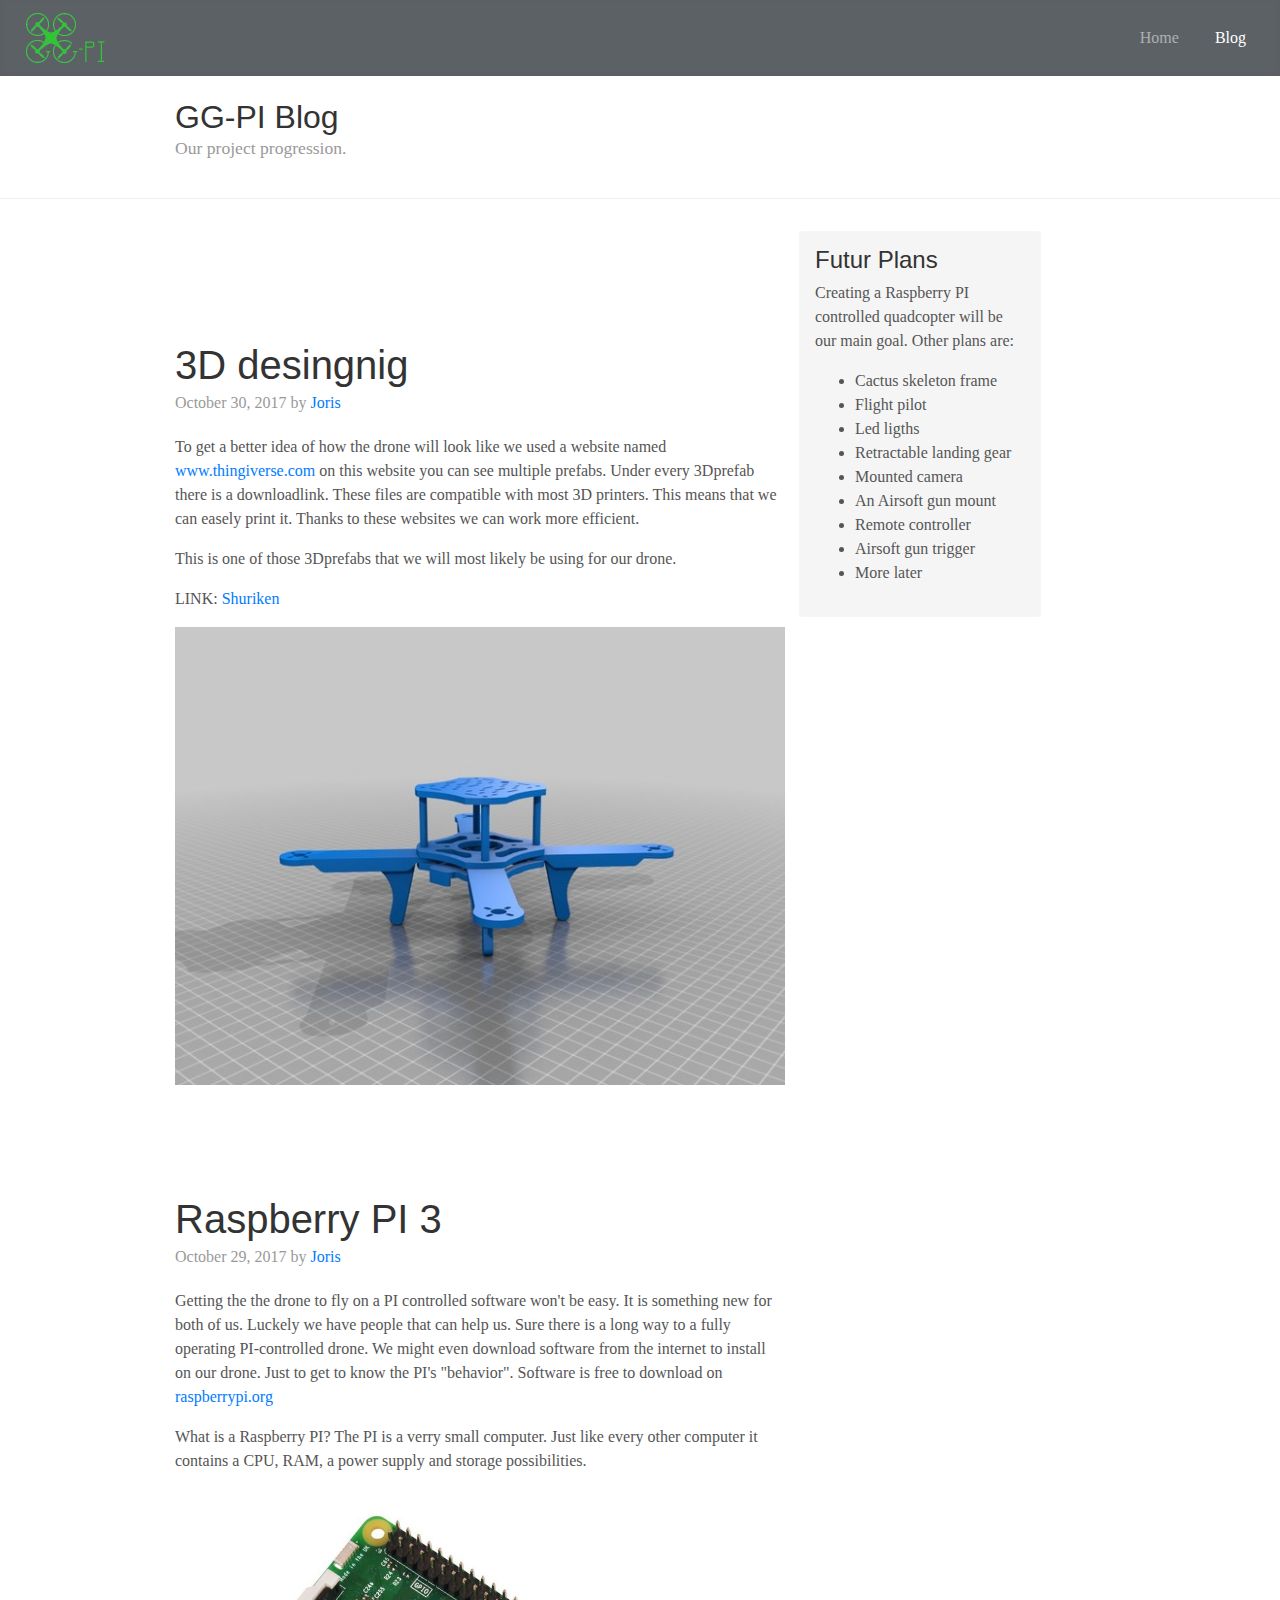
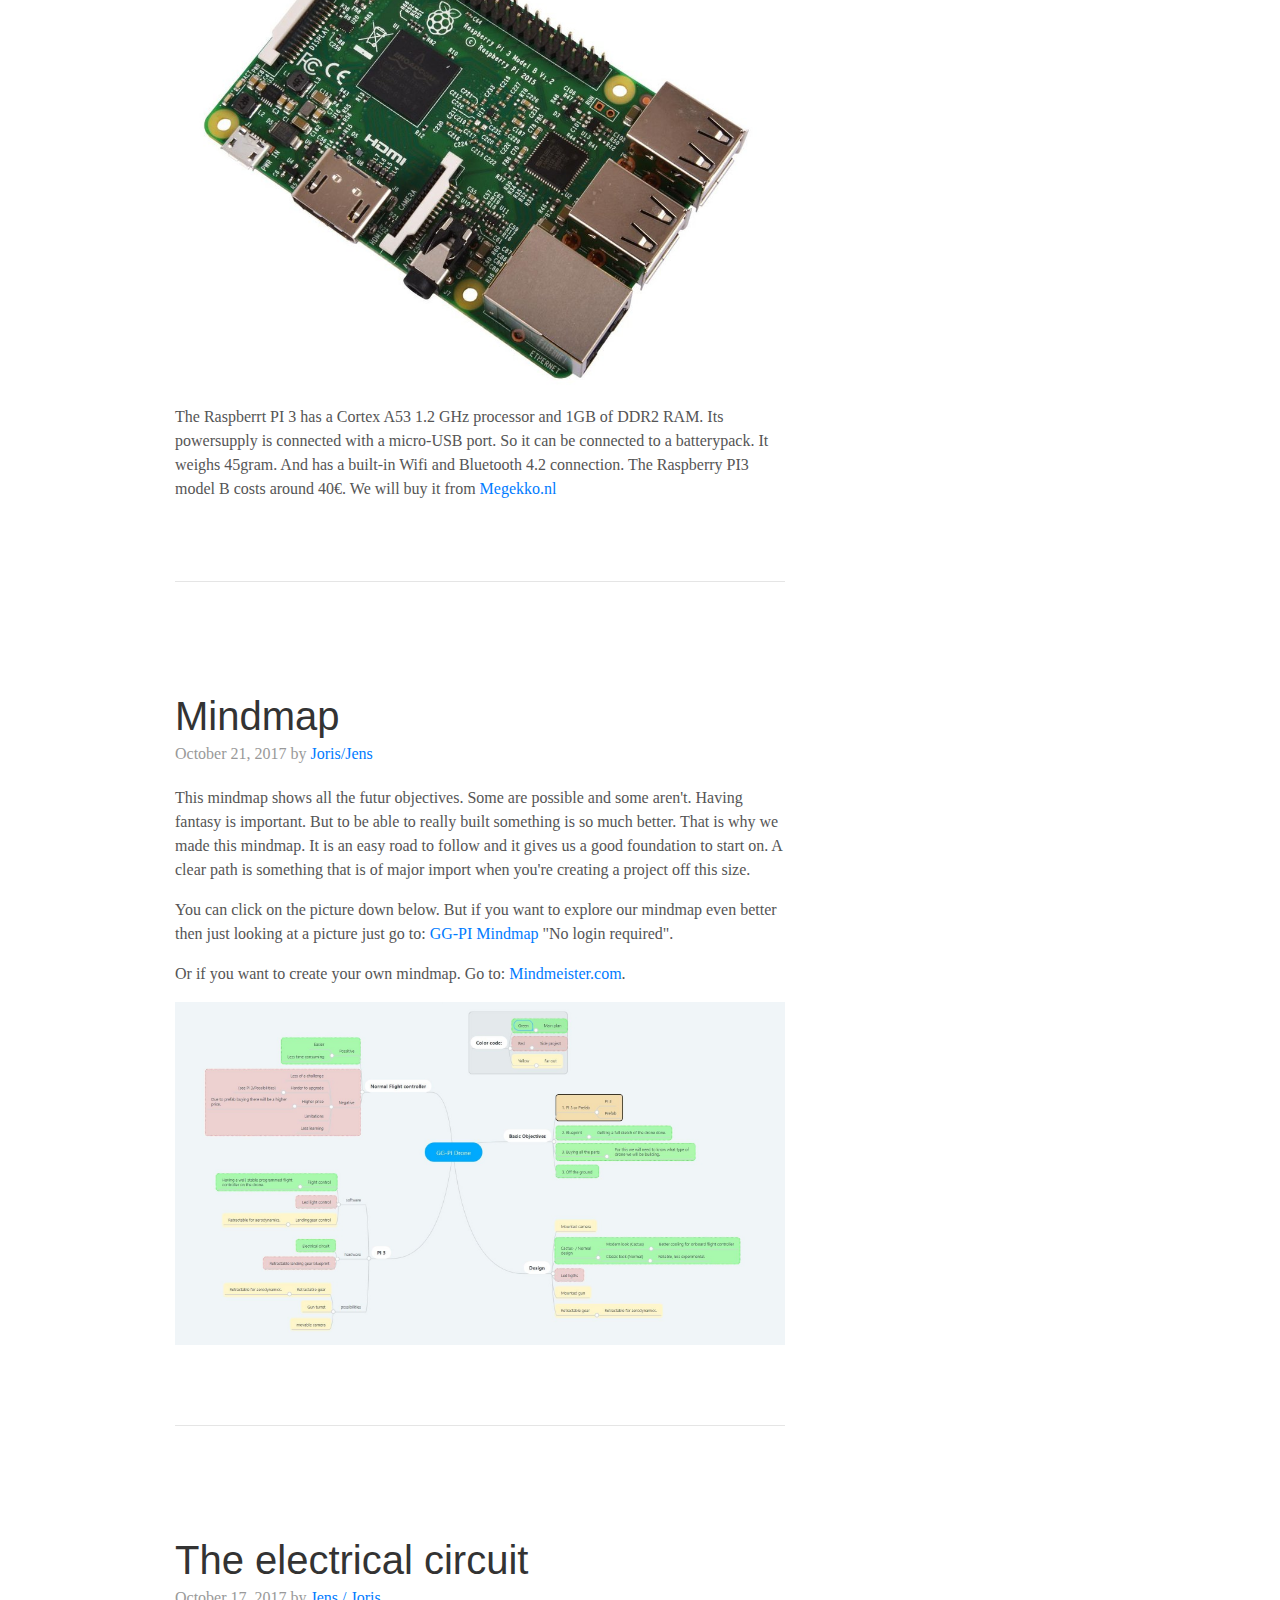
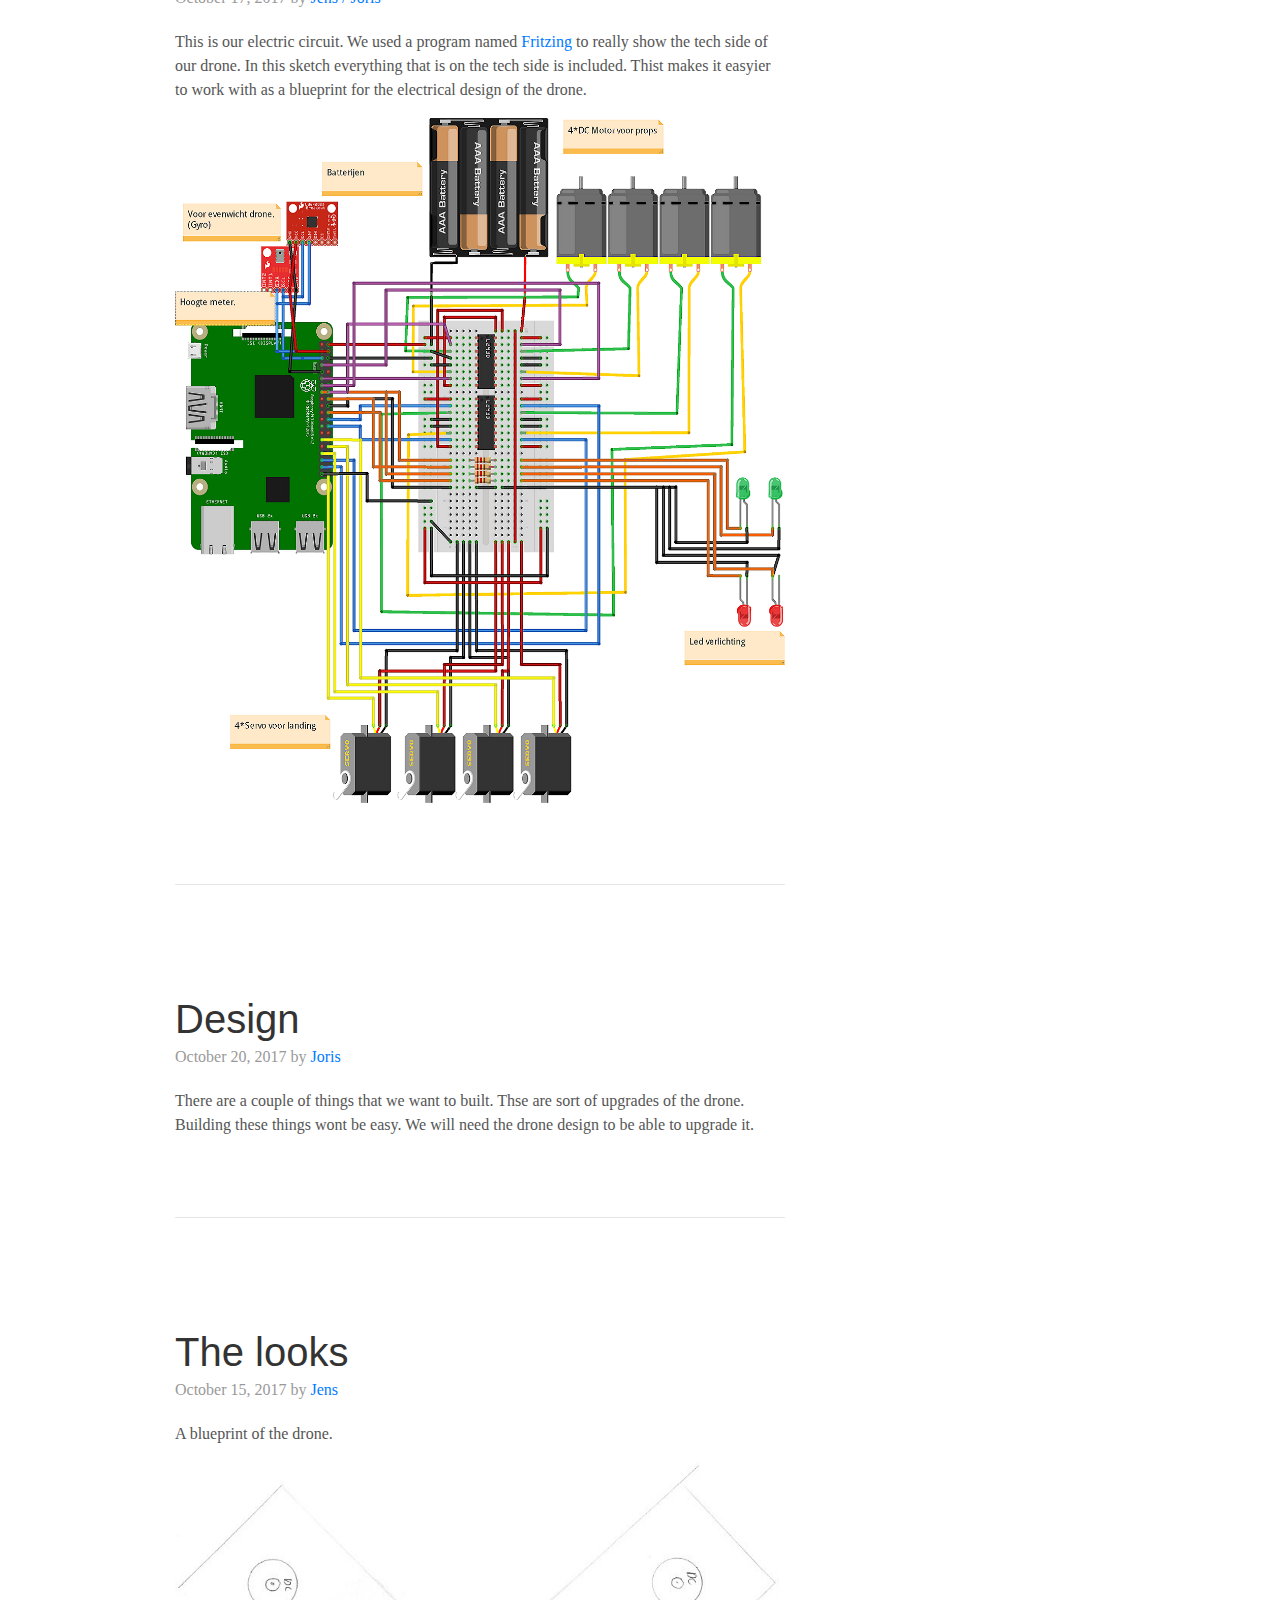
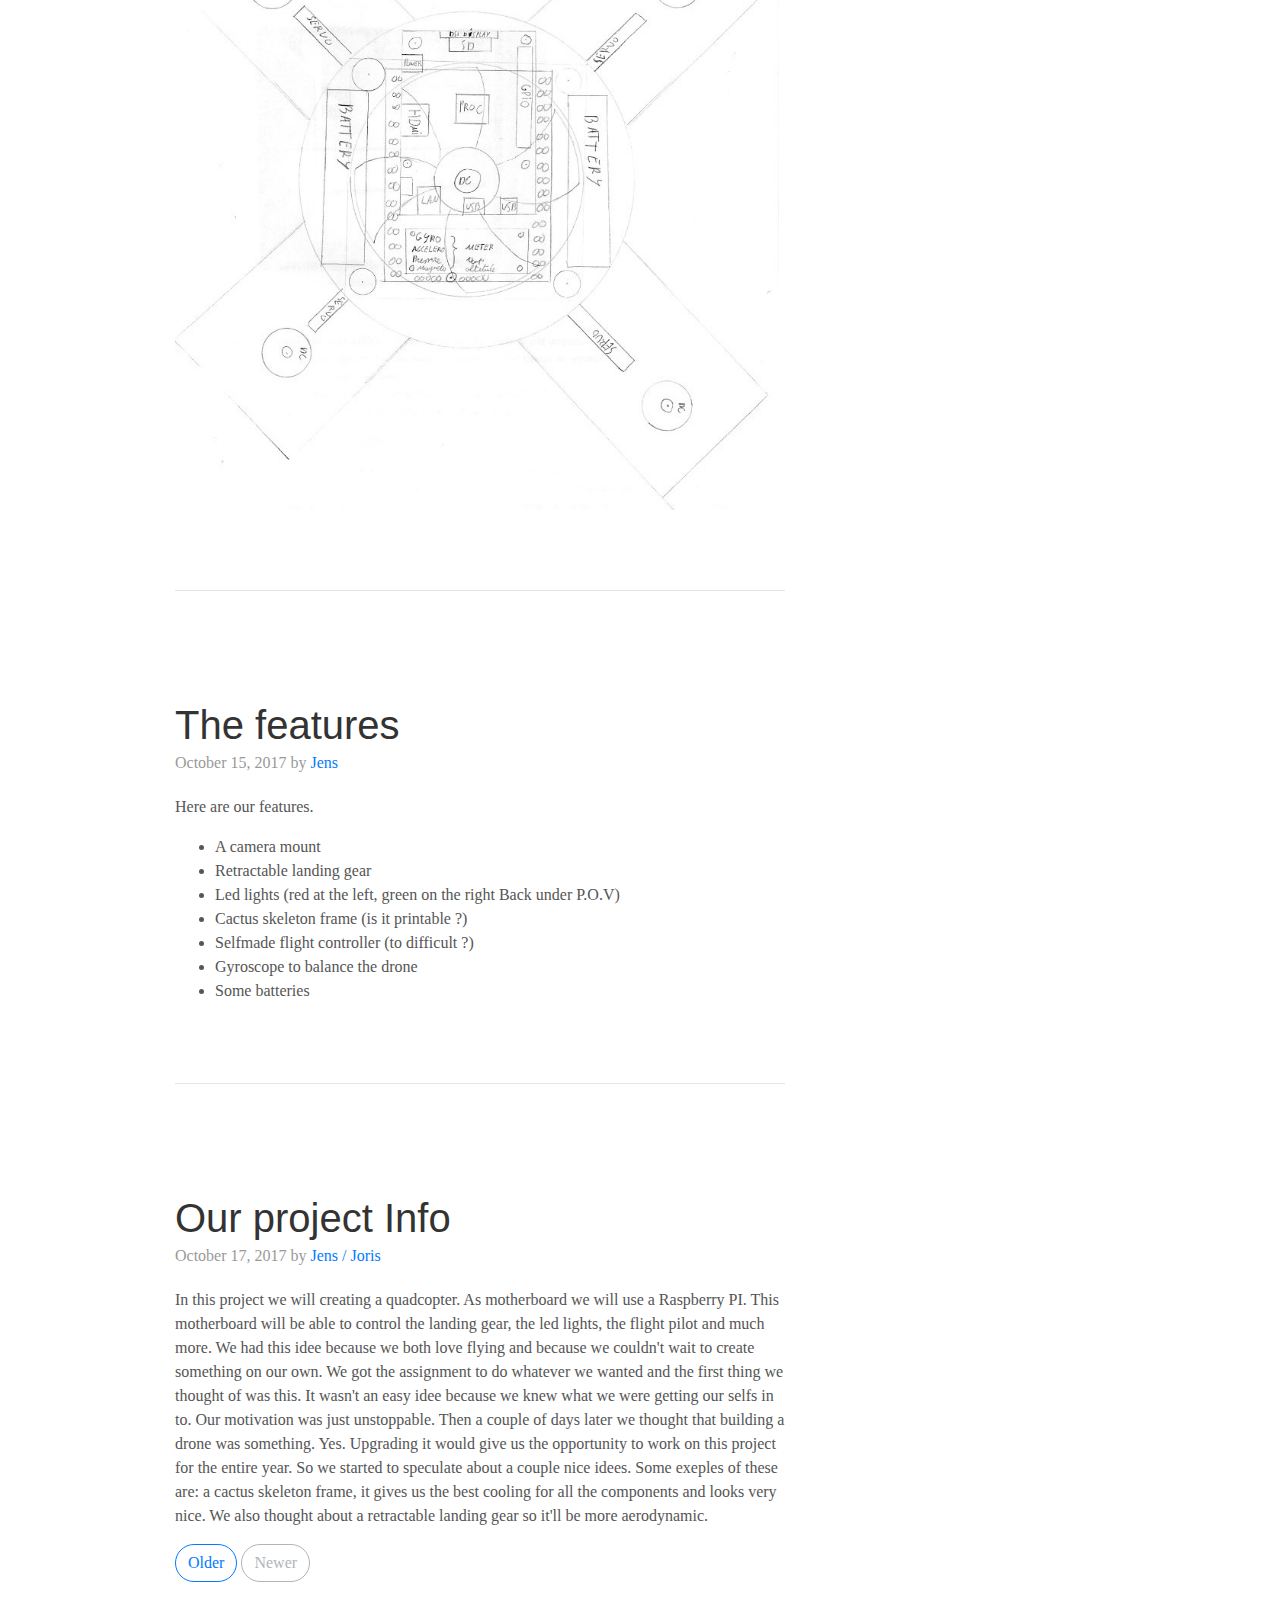
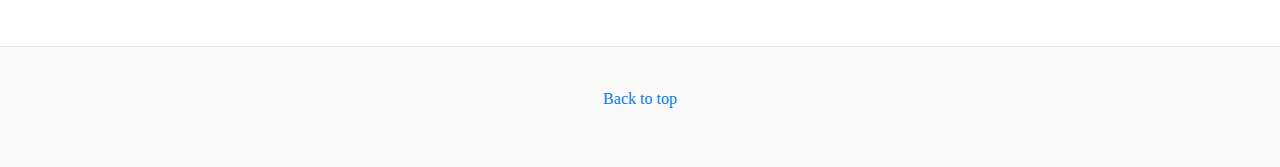
==== blog.html @ f9bff966 "Blog / index update" ====
<!DOCTYPE html>
<html lang="en">
  <head>
	
	<title>GG-PI Blog</title>
	<link rel="icon" type="image/png" href="assets/favicon.png">
  
	<!-- Required meta tags -->
    <meta charset="utf-8">
	<meta name="description" content="GG-PI website">
	<meta name="keywords" content="GG-PI, Drone, Raspberry, Raspberry PI, PI, Quadcopter">
	<meta name="author" content="Jens Van Humbeeck">
    <meta name="viewport" content="width=device-width, initial-scale=1, shrink-to-fit=no">

    <!-- Bootstrap CSS -->
    <link rel="stylesheet" type="text/css" href="css/bootstrap.min.css" >
	<link rel="stylesheet" type="text/css" href="css/style.css" >
	
    <title>GG-PI Blog</title>
  </head>
  
  <body>
  
    <!-- navbar -->
	<nav class="navbar navbar-expand-sm navbar-dark fixed-top bg-dark">
	  <a class="navbar-brand space" href="index.html">
		<img src="assets/logo.png" width="90" height="50" alt="">
	  </a>
	  <button class="navbar-toggler" type="button" data-toggle="collapse" data-target="#navbarCollapse" aria-controls="navbarCollapse" aria-expanded="false" aria-label="Toggle navigation">
		<span class="navbar-toggler-icon"></span>
	  </button>

	  <div class="collapse navbar-collapse" id="navbarCollapse">
		<ul class="navbar-nav ml-auto">
		  <li class="nav-item space">
			<a class="nav-link" href="index.html">Home</a>
		  </li>
		  <li class="nav-item active space">
			<a class="nav-link" href="#">Blog <span class="sr-only">(current)</span></a>
		  </li>
		</ul>
	  </div>
	</nav>
	<!-- end navbar -->
	  
	<!-- blog -->
	<div class="blog-header">
	  <div class="container">
	    <h1 class="blog-title">GG-PI Blog</h1>
		<p class="lead blog-description">Our project progression.</p>
	  </div>
	</div>
	
	<div class="container">
	  <div class="row">	  
	    <!-- blog main -->
		<div class="col-sm-8 blog-main">
		<!-- blog post -->
		  <div class="blog-post">
            <h2 class="blog-post-title">3D desingnig</h2>
			<p class="blog-post-meta">October 30, 2017 by <a href="index.html#who">Joris</a></p>
			<p>To get a better idea of how the drone will look like we used a website named <a href="https://www.thingiverse.com">www.thingiverse.com</a> on this website you can see multiple prefabs. Under every 3Dprefab there is a downloadlink. These files are compatible with most 3D printers. This means that we can easely print it. Thanks to these websites we can work more efficient.</p>
			
			<p>This is one of those 3Dprefabs that we will most likely be using for our drone.</p> 
			<p>LINK: <a href="https://www.thingiverse.com/thing:2269499">Shuriken</a></p>
			<img id="3D2" class="img-fluid" src="assets/3D2.jpg" alt="3D2">	
			
          </div>
		    
		<!-- blog post -->
		  <div class="blog-post">
            <h2 class="blog-post-title">Raspberry PI 3</h2>
			<p class="blog-post-meta">October 29, 2017 by <a href="index.html#who">Joris</a></p>
			<p>Getting the the drone to fly on a PI controlled software won't be easy. It is something new for both of us. Luckely we have people that can help us. Sure there is a long way to a fully operating PI-controlled drone. We might even download software from the internet to install on our drone. Just to get to know the PI's "behavior". Software is free to download on <a href="https://www.raspberrypi.org">raspberrypi.org</a></p>
			
			<p>What is a Raspberry PI? The PI is a verry small computer. Just like every other computer it contains a CPU, RAM, a power supply and storage possibilities.</p>
			 <img id="PI3" class="img-fluid" src="assets/PI3.jpg" alt="PI3">	
			
			<p>The Raspberrt PI 3 has a Cortex A53 1.2 GHz processor and 1GB of DDR2 RAM. Its powersupply is connected with a micro-USB port. So it can be connected to a batterypack. It weighs 45gram. And has a built-in Wifi and Bluetooth 4.2 connection. The Raspberry PI3 model B costs around 40€. We will buy it from <a href="https://www.megekko.nl/product/2033/162599/Raspberry-Pi/Raspberry-Pi-3-Model-B-1GB/">Megekko.nl</a></p>
          </div>
		  <hr id="plan" class="featurette-divider">
		  
		  <!-- blog post -->
		  <div class="blog-post">
            <h2 class="blog-post-title">Mindmap</h2>
	        <p class="blog-post-meta">October 21, 2017 by <a href="#">Joris/Jens</a></p>
	  
	        <p>This mindmap shows all the futur objectives. Some are possible and some aren't. Having fantasy is important. But to be able to really built something is so much better. That is why we made this mindmap. It is an easy road to follow and it gives us a good foundation to start on. A clear path is something that is of major import when you're creating a project off this size.</p>
	        <p>You can click on the picture down below. But if you want to explore our mindmap even better then just looking at a picture just go to: <a href="https://mm.tt/975947672?t=UG2Q2uHqL2">GG-PI Mindmap</a> "No login required".</p> 
			<p>Or if you want to create your own mindmap. Go to: <a href="https://www.mindmeister.com">Mindmeister.com</a>.</p>
		    <img id="mindmap" class="img-fluid" src="assets/mindmap.jpg" alt="mindmap">	  
			
		  </div>
		  <hr class="featurette-divider">
		  
		  <!-- blog post -->
		  <div class="blog-post">
            <h2 class="blog-post-title">The electrical circuit</h2>
            <p class="blog-post-meta">October 17, 2017 by <a href="index.html#who">Jens / Joris</a></p>

            <p>This is our electric circuit. We used a program named <a href="http://fritzing.org">Fritzing</a> to really show the tech side of our drone. In this sketch everything that is on the tech side is included. Thist makes it easyier to work with as a blueprint for the electrical design of the drone.</p>
			<img id="circuit" class="img-fluid" src="assets/fritz.png" alt="Electronics">
          </div>
		  <hr class="featurette-divider">
		  
		  <!-- blog post -->
		  <div class="blog-post">
            <h2 class="blog-post-title">Design</h2>
			<p class="blog-post-meta">October 20, 2017 by <a href="index.html#who">Joris</a></p>
			<p>There are a couple of things that we want to built. Thse are sort of upgrades of the drone. Building these things wont be easy. We will need the drone design to be able to upgrade it.</p>			  
          </div>
		  <hr class="featurette-divider">
		  
		  <!-- blog post -->
		  <div class="blog-post">
            <h2 class="blog-post-title">The looks</h2>
            <p class="blog-post-meta">October 15, 2017 by <a href="index.html#who">Jens</a></p>

            <p>A blueprint of the drone.</p>
            <img id="blue" class="img-fluid" src="assets/sketch.jpg" alt="sketch">
            
          </div>
		  <hr class="featurette-divider">
		  
		  <!-- blog post -->
		  <div class="blog-post">
            <h2 class="blog-post-title">The features</h2>
            <p class="blog-post-meta">October 15, 2017 by <a href="index.html#who">Jens</a></p>
			<p>Here are our features.</p>
            <ul>
			  <li>A camera mount</li>
			  <li>Retractable landing gear</li>
			  <li>Led lights (red at the left, green on the right Back under P.O.V)</li>
			  <li>Cactus skeleton frame (is it printable ?)</li>
			  <li>Selfmade flight controller (to difficult ?)</li>
			  <li>Gyroscope to balance the drone</li>
			  <li>Some batteries</li>
			</ul>
			
          </div>
		  <hr class="featurette-divider">
		  
		  
		  <!-- blog post -->
		  <div class="blog-post">
            <h2 class="blog-post-title">Our project Info</h2>
            <p class="blog-post-meta">October 17, 2017 by <a href="index.html#who">Jens / Joris</a></p>

            <p>In this project we will creating a quadcopter. As motherboard we will use a Raspberry PI. This motherboard will be able to control the landing gear, the led lights, the flight pilot and much more. We had this idee because we both love flying and because we couldn't wait to create something on our own. We got the assignment to do whatever we wanted and the first thing we thought of was this. It wasn't an easy idee because we knew what we were getting our selfs in to. Our motivation was just unstoppable. Then a couple of days later we thought that building a drone was something. Yes. Upgrading it would give us the opportunity to work on this project for the entire year. So we started to speculate about a couple nice idees. Some exeples of these are: a cactus skeleton frame, it gives us the best cooling for all the components and looks very nice. We also thought about a retractable landing gear so it'll be more aerodynamic.</p>
          </div>
		  
		  
		  <!-- pagination -->
		  <nav class="blog-pagination">
            <a class="btn btn-outline-primary" href="#">Older</a>
            <a class="btn btn-outline-secondary disabled" href="#">Newer</a>
          </nav>
		</div>
		
		<!-- blog sidebar -->
		<div class="col-sm-3 offset-sm-1 blog-sidebar">
          <div class="sidebar-module sidebar-module-inset">
            <h4>Futur Plans</h4>
            <p>Creating a Raspberry PI controlled quadcopter will be our main goal. Other plans are: 
			<ul>
              <li>Cactus skeleton frame</li>
              <li>Flight pilot</li>
              <li>Led ligths</li>
			  <li>Retractable landing gear</li>
			  <li>Mounted camera</li>
			  <li>An Airsoft gun mount</li>
			  <li>Remote controller</li>
			<li>Airsoft gun trigger</li>
				<li>More later</li>
			  
            </ul>
			</p>
          </div>
        </div>
		
	  </div>
	</div>
	<!--end blog -->
	  
	<!-- The Modal -->
	<div id="myModal" class="modal">
	  <span class="close">&times;</span>
	  <img class="modal-content img-fluid" id="img01">
	  <div id="caption"></div>
	</div>
	  
	<!-- footer -->
	<footer class="blog-footer">
      <p>
	    <a href="#">Back to top</a>
    </footer>
	<!-- end footer -->
	
	<!-- Optional JavaScript -->
    <!-- jQuery first, then Popper.js, then Bootstrap JS -->
    <script src="js/jquery-3.2.1.slim.min.js"></script>
    <script src="js/popper.min.js"></script>
    <script src="js/bootstrap.min.js"></script>
	<script src="js/jquery.min.js"></script>
	<script src="js/jquery.contenthover.min.js"></script>
	
	<script>
	// Get the modal
	var modal = document.getElementById('myModal');

	// Get the image and insert it inside the modal - use its "alt" text as a caption
	var img = document.getElementById('mindmap');
	var img2 = document.getElementById('blue');
	var img3 = document.getElementById('circuit');
	var img4 = document.getElementById('PI3');
	var modalImg = document.getElementById("img01");
	var captionText = document.getElementById("caption");
	
	//handle click for myImg
	img.onclick = function(){
		modal.style.display = "block";
		modalImg.src = this.src;
	}
	
	//handle click for myImg2
	img2.onclick = function(){
		modal.style.display = "block";
		modalImg.src = this.src;
	}
	
	//handle click for myImg3
	img3.onclick = function(){
		modal.style.display = "block";
		modalImg.src = this.src;
	}
	
	//handle click for myImg4
	img4.onclick = function(){
		modal.style.display = "block";
		modalImg.src = this.src;
	}

	// Get the <span> element that closes the modal
	var span = document.getElementsByClassName("close")[0];

	// When the user clicks on <span> (x), close the modal
	span.onclick = function() { 
		modal.style.display = "none";
	}
	</script>
	
  </body>
</html>
---- css/style.css ----
nav.navbar{
    -webkit-box-shadow: inset 0 -0.1rem 0.25rem rgba(0,0,0,.1);
    box-shadow: inset 0 -0.1rem 0.25rem rgba(0,0,0,.1);
	background: rgba(66, 139, 0, 0.8);
	opacity: 0.8;
    filter: alpha(opacity=80); /* For IE8 and earlier */
}

.space {
	margin-left: 10px;
	margin-right: 10px;
}

.carousel {
	max-height: 100%;
	margin-bottom: 4rem;
}

.carousel-item{
	background: gray;
}

.carousel-control-next-icon {
    background-image:url("data:image/svg+xml;charset=utf8,%3Csvg xmlns='http://www.w3.org/2000/svg' fill='%237D0541' viewBox='0 0 8 8'%3E%3Cpath d='M1.5 0l-1.5 1.5 2.5 2.5-2.5 2.5 1.5 1.5 4-4-4-4z'/%3E%3C/svg%3E");
	color: black;
}
.carousel-control-prev-icon {
    background-image : url("data:image/svg+xml;charset=utf8,%3Csvg xmlns='http://www.w3.org/2000/svg' fill='%237D0541' viewBox='0 0 8 8'%3E%3Cpath d='M4 0l-4 4 4 4 1.5-1.5-2.5-2.5 2.5-2.5-1.5-1.5z'/%3E%3C/svg%3E");
	color: black;
}

div.dia{
	text-align:center;
}

img.dia {
	vertical-align:middle;
}

.title {
	color: #32cd32;
	margin-bottom: 15px;
	font-size: 2.5rem;
}

.subTitle{
	color: #FFFFFF;
	margin-bottom: 10%;
	font-size: 1.5rem;
}

.subTitle-white{
	color: #3f3f3f;
	margin-bottom: 10%;
	font-size: 1.5rem;
}

img.info{
	vertical-align: middle;
	border-style: none;
}

.marketing{
	margin-top: 10px;
}

.heading{
	margin-bottom: 1.5rem;
}

hr{
	margin-top: 5rem;
	margin-bottom: 5rem;
}

.featurette-heading{
	margin-top: 7rem;
}

.blog-header {
	margin-top: 100px;
    padding-bottom: 1.25rem;
    margin-bottom: 2rem;
    border-bottom: .05rem solid #eee;
}

.container {
    max-width: 60rem;
}

.blog-title {
    margin-bottom: 0;
    font-size: 2rem;
    font-weight: normal;
}

.blog-description {
    font-size: 1.1rem;
    color: #999;
}

.blog-footer {
    padding: 2.5rem 0;
    color: #999;
    text-align: center;
    background-color: #f9f9f9;
    border-top: .05rem solid #e5e5e5;
}

h1, .h1, h2, .h2, h3, .h3, h4, .h4, h5, .h5, h6, .h6 {
    font-family: "Helvetica Neue", Helvetica, Arial, sans-serif;
    font-weight: normal;
    color: #333;
}

body {
    font-family: Georgia, "Times New Roman", Times, serif;
    color: #555;
}

.blog-post {
    margin-top: 7rem;
}

.blog-post-title {
    margin-bottom: .25rem;
    font-size: 2.5rem;
}

.blog-post-meta {
    margin-bottom: 1.25rem;
    color: #999;
}

img.res {
	max-width: 100%;
}

.blog-pagination {
    margin-bottom: 4rem;
}

.blog-pagination > .btn {
    border-radius: 2rem;
}

.sidebar-module-inset {
    padding: 1rem;
    background-color: #f5f5f5;
    border-radius: .25rem;
}

.sidebar-module {
    padding: 1rem;
    margin: 0 -1rem 1rem;
}

.profile {
	background-color: #32cd32;
	width: 300px;
	display: table;
	margin: 0 auto;
	border-style: groove;
}

.name {
	text-align: center;
	color: #FFFFFF;
	padding-top: .5rem;
	padding-bottom: .5rem;
	margin: 0;
}

.bio {
	color: #32cd32;
	padding: 10px;
}

.ch_element {
	margin: 0;
}

.contenthover {
	height: 100%;
	background-color: gray;
}

.img-fluid {
	max-width: 100%;
	max-height: 100%;
	width: auto;
	height: auto;
}

#myImg {
    border-radius: 5px;
    cursor: pointer;
    transition: 0.3s;
}

#myImg:hover {opacity: 0.7;}

/* The Modal (background) */
.modal {
	margin-top: 76px;
    display: none; /* Hidden by default */
    position: fixed; /* Stay in place */
    z-index: 1; /* Sit on top */
    padding-top: 10px; /* Location of the box */
    left: 0;
    top: 0;
    width: 100%; /* Full width */
    height: 100%; /* Full height */
    background-color: rgb(0,0,0); /* Fallback color */
    background-color: rgba(0,0,0,0.9); /* Black w/ opacity */
}

/* Modal Content (image) */
.modal-content {
    margin: auto;
    display: block;
	max-width: calc(100% - 140px);
	max-height: calc(100% - 86px);
}

/* Caption of Modal Image */
#caption {
    margin: auto;
    display: block;
    width: 90%;
    text-align: center;
    color: #ccc;
    padding: 10px 0;
    height: 150px;
}

/* Add Animation */
.modal-content, #caption {    
    -webkit-animation-name: zoom;
    -webkit-animation-duration: 0.6s;
    animation-name: zoom;
    animation-duration: 0.6s;
}

@-webkit-keyframes zoom {
    from {-webkit-transform:scale(0)} 
    to {-webkit-transform:scale(1)}
}

@keyframes zoom {
    from {transform:scale(0)} 
    to {transform:scale(1)}
}

/* The Close Button */
.close {
    position: absolute;
    top: 15px;
    right: 35px;
    color: #f1f1f1;
    font-size: 40px;
    font-weight: bold;
    transition: 0.3s;
}

.close:hover,
.close:focus {
    color: #bbb;
    text-decoration: none;
    cursor: pointer;
}

@media only screen and (max-width: 212px){
	.carousel{
		margin-top: 116px;
		max-height: calc(100% - 116px);
	}
}

@media only screen and (max-width: 300px){
	.subTitle-white{
		font-size: 50%;
		margin-bottom: 0px;
	}
	.subTitle{
		font-size: 50%;
		margin-bottom: 0px;
	}
	.title{
		font-size: 60%;
		margin-bottom: 0px;
	}
}

/* Large screen weergeven vanaf 1920px*/
@media screen and (min-width: 1280px) {
    .largescreen {
        display: block;
    }
}

/* Large screen verbergen voor alles kleiner dan 1920px*/
@media screen and (max-width: 1280px) {
    .largescreen {
        display: none;
    }
}


/*Volgorde van onderstaande (medium of alles met waarin een min & max gecombineerd worden) screens is belangrijk! Indien je niet de juiste volgorde gebruikt worden er dubbele weergegeven!*/


/* Medium screen verbergen voor alles groter dan 1920px*/
@media screen and (min-width:1280px) {
    .mediumscreen {
        display: none;
    }
}

/* Medium screen verbergen voor alles kleiner dan 1120px*/
@media screen and (max-width: 853px) {
    .mediumscreen {
        display: none;
    }
}

/* Medium screen weergeven voor alles tussen dan 1120 en 1920px*/
@media screen and (min-width:853px) and (max-width:1280px) {
    .mediumscreen {
        display: block;
    }
}​

/* Extra small screen weergeven voor alles kleiner dan dan 700px*/
​@media screen and (max-width: 853px) {
    .smallscreen {
        display: block;
    }
}

/* Small screen verbergen voor alles groter dan 700px*/
@media screen and (min-width: 853px) {
    .smallscreen {
        display: none;
    }
}

@media screen and (min-width: 1000px) {
	.subTitle-white{
		margin-bottom: 200px;
	}
	.subTitle{
		margin-bottom: 200px;
	}
	.carousel{
		max-height: calc(100% - 76px);
	}
}


/* 100% Image Width on Smaller Screens */
@media only screen and (max-width: 700px) and (min-width: 300px){
    .modal-content {
        width: 100%;
    }
	.subTitle-white{
		font-size: 75%;
		margin-bottom: 0px;
	}
	.subTitle{
		font-size: 75%;
		margin-bottom: 0px;
	}
	.title{
		font-size: 85%;
		margin-bottom: 0px;
	}
}
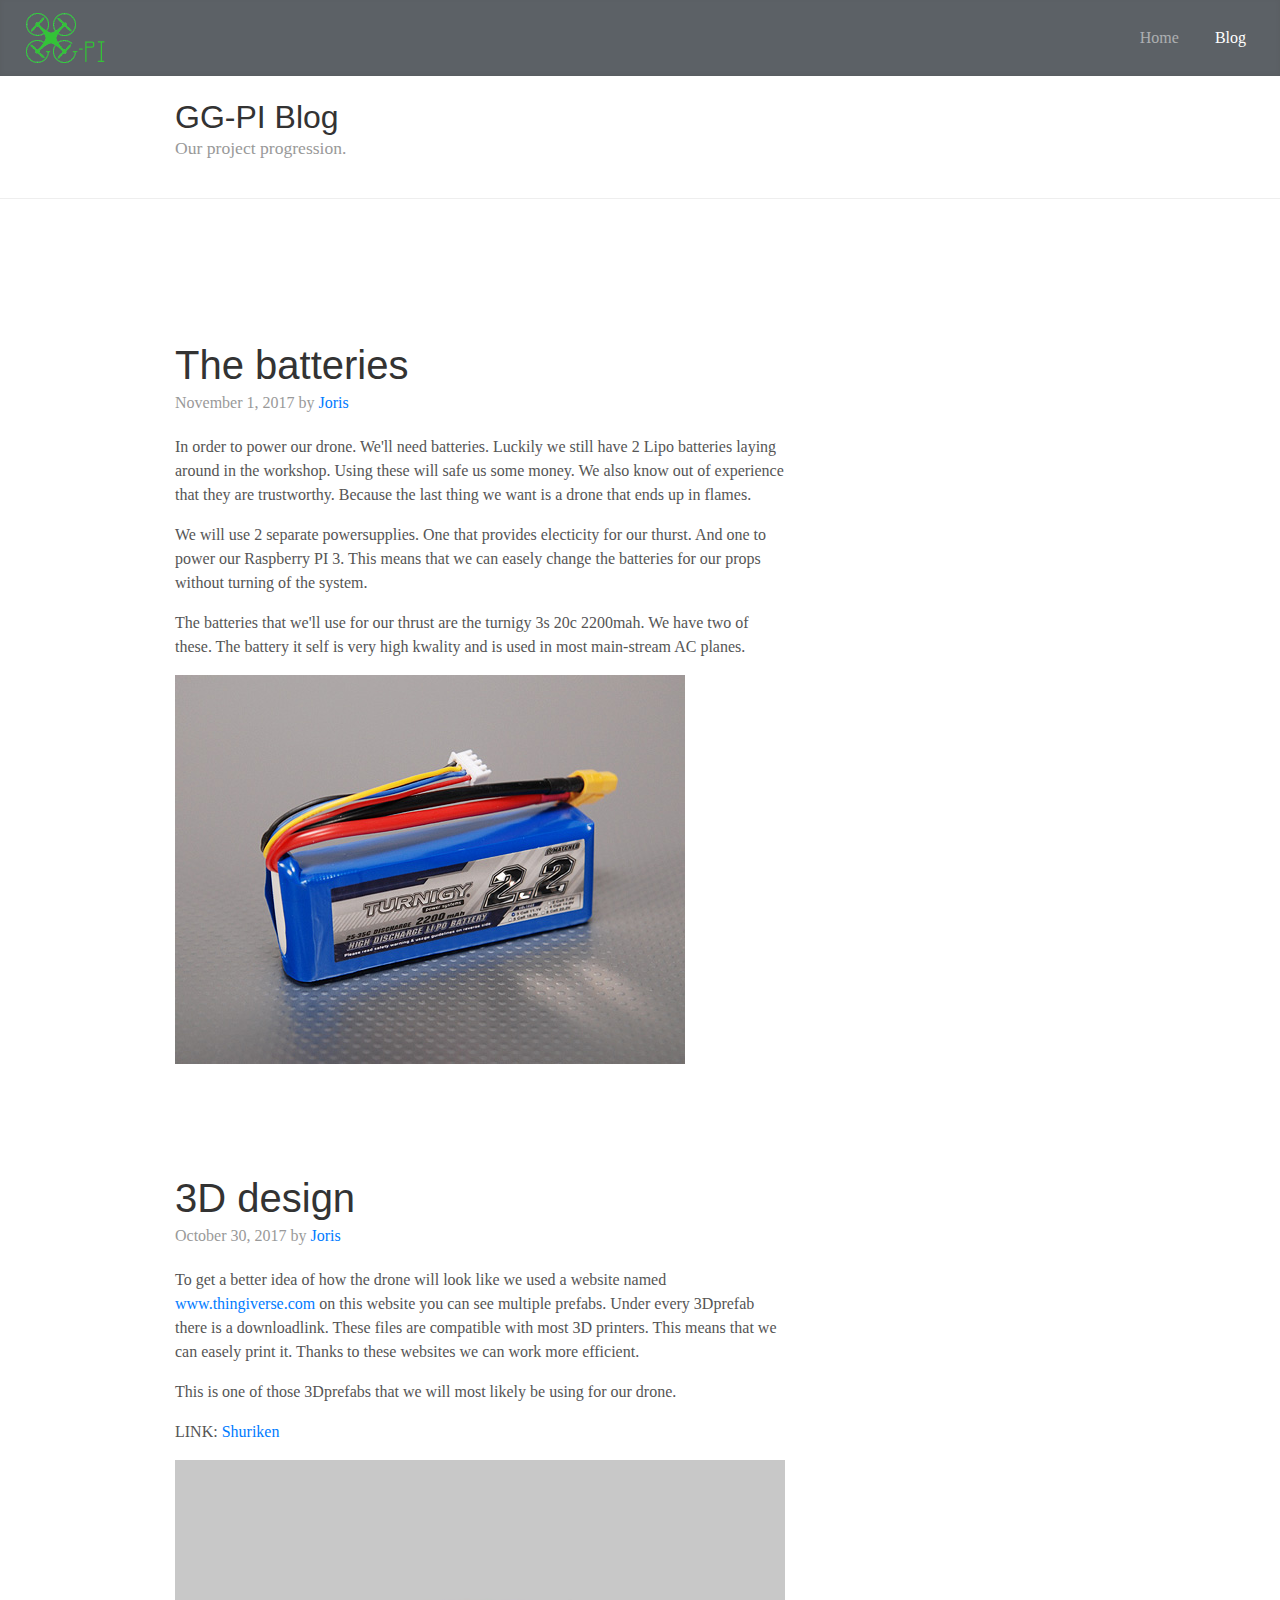
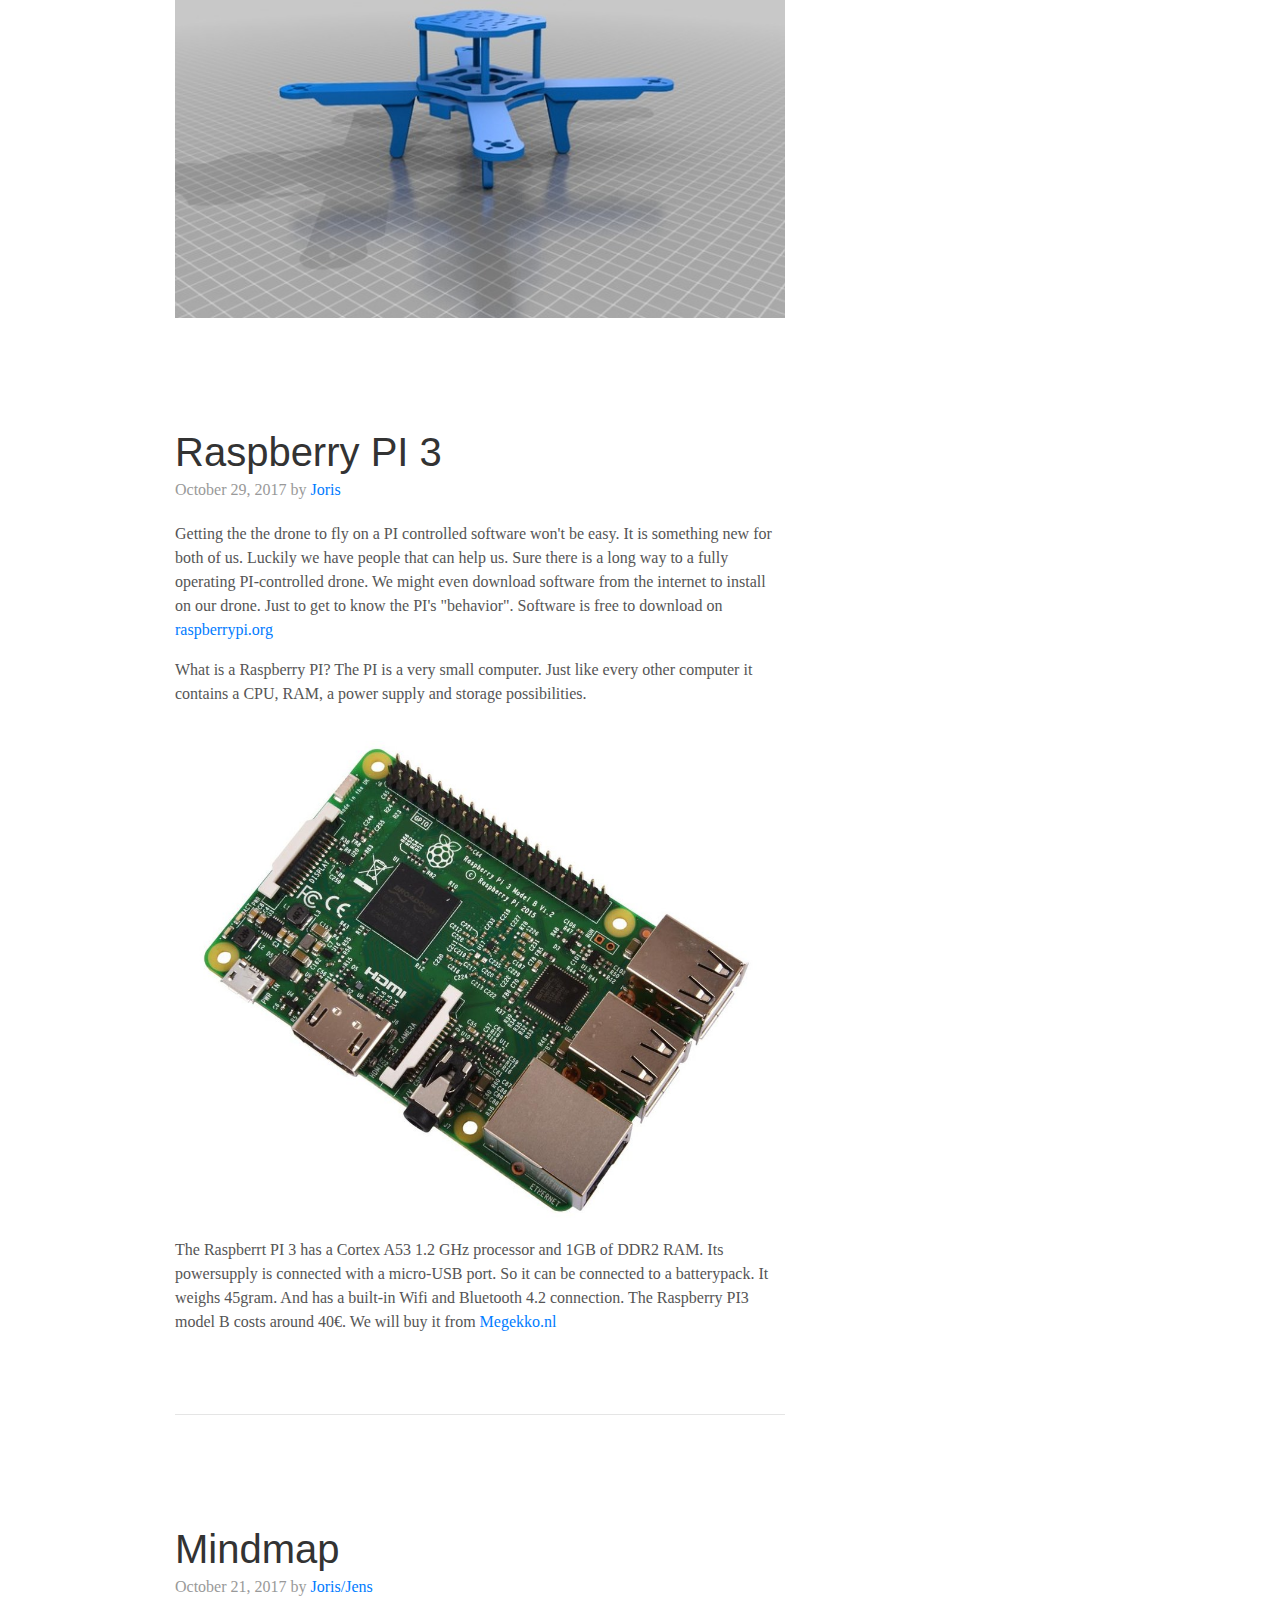
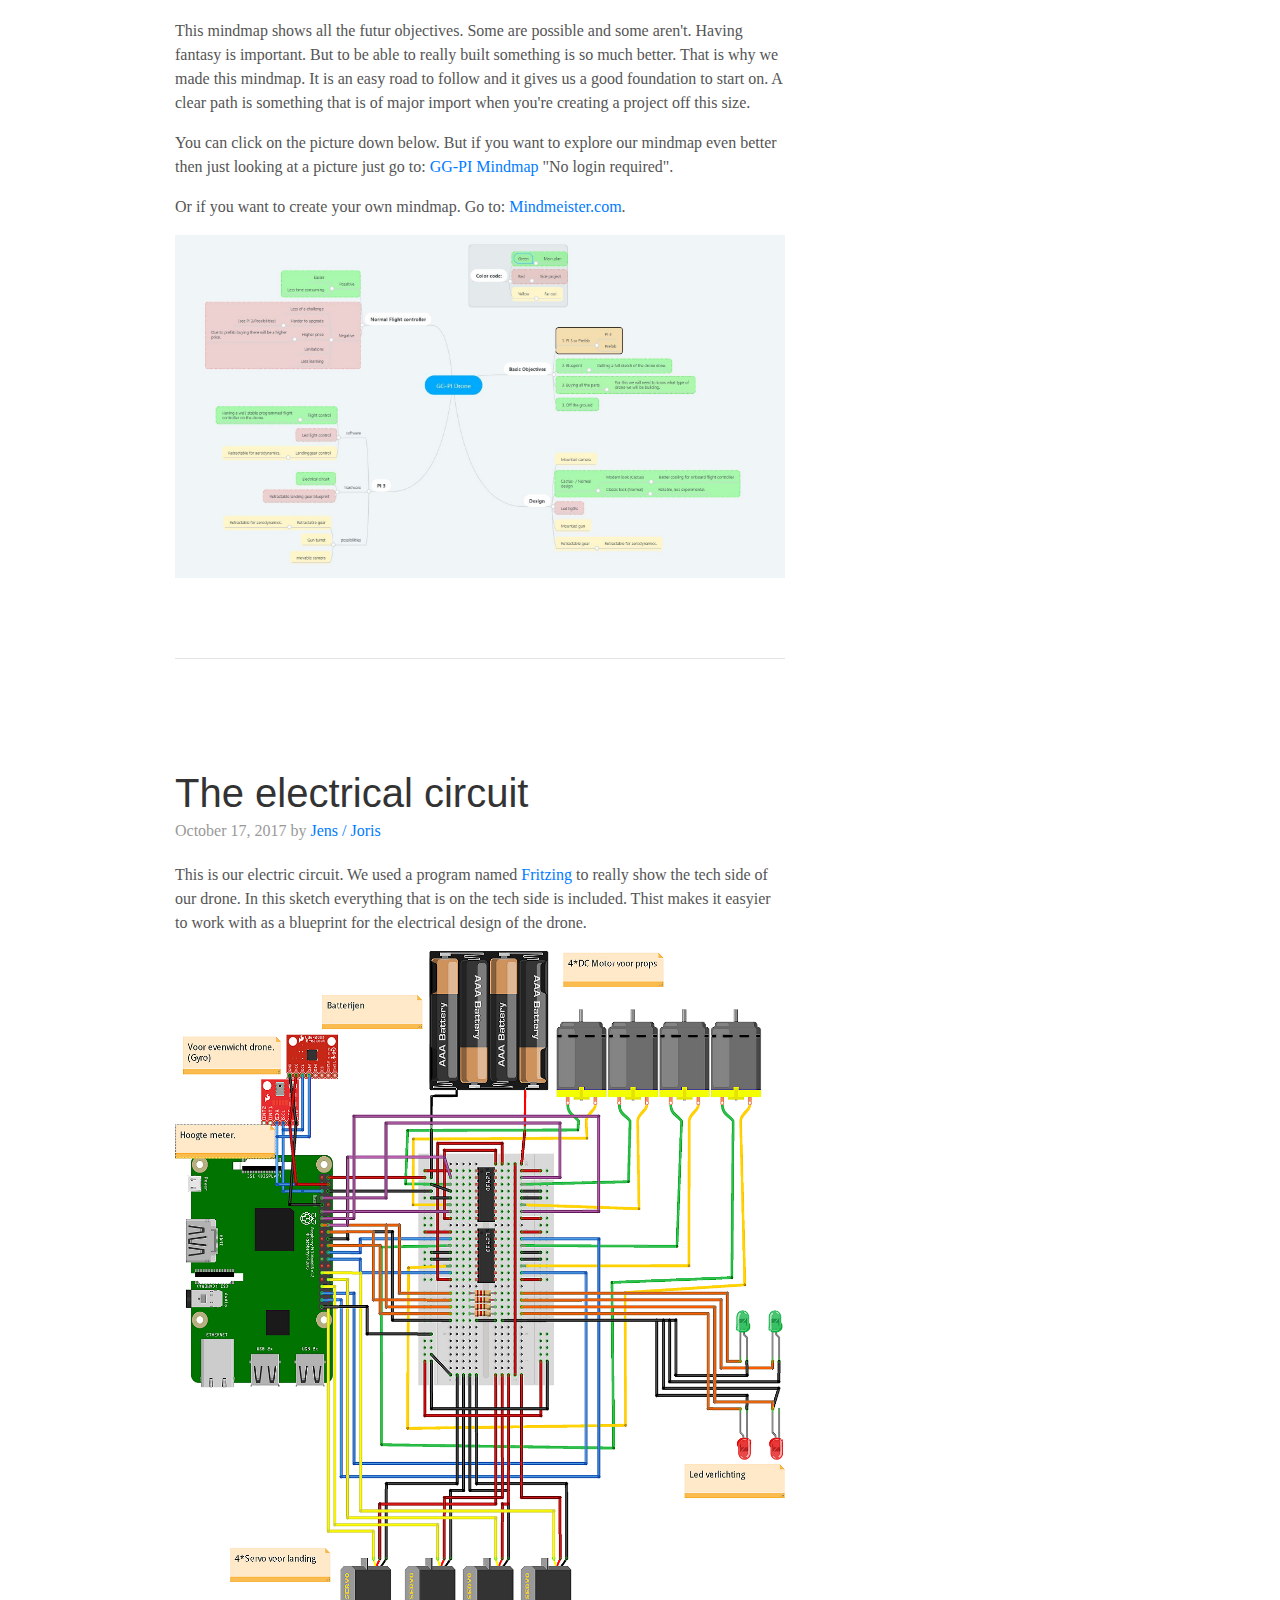
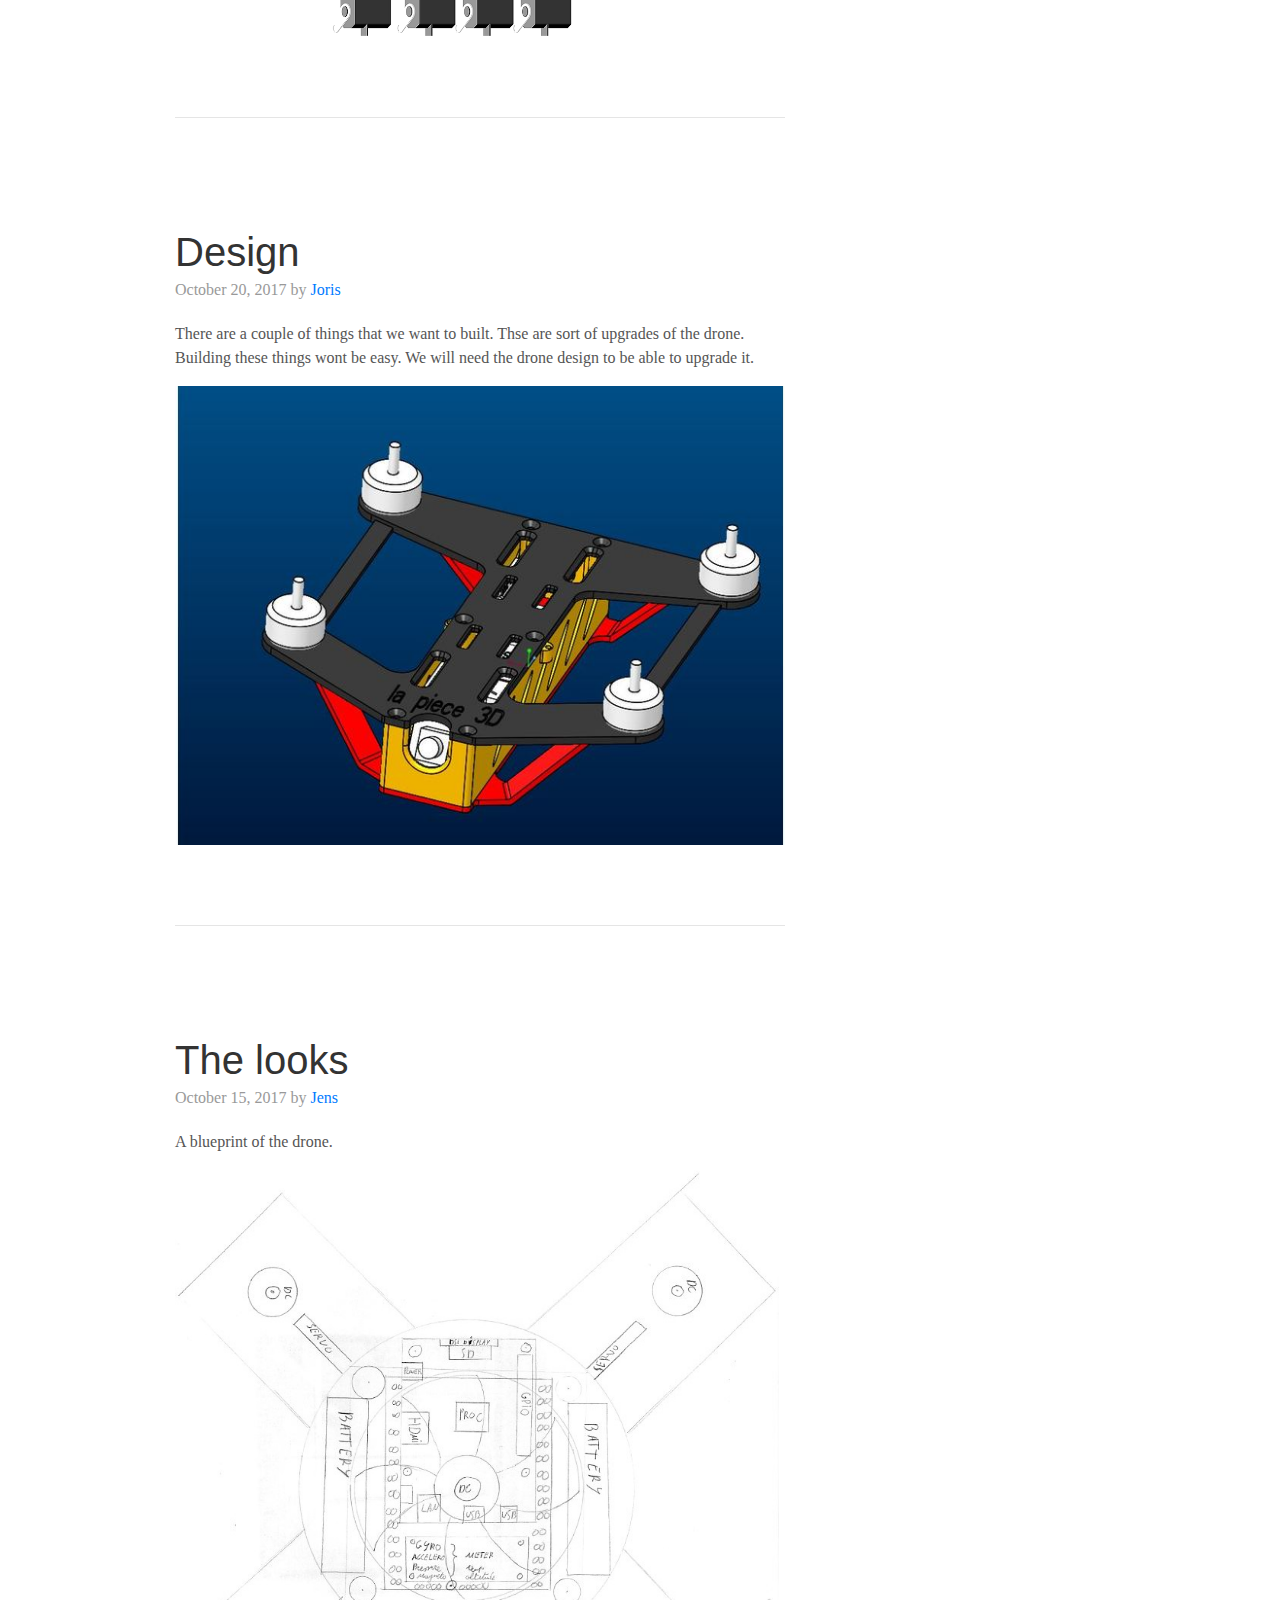
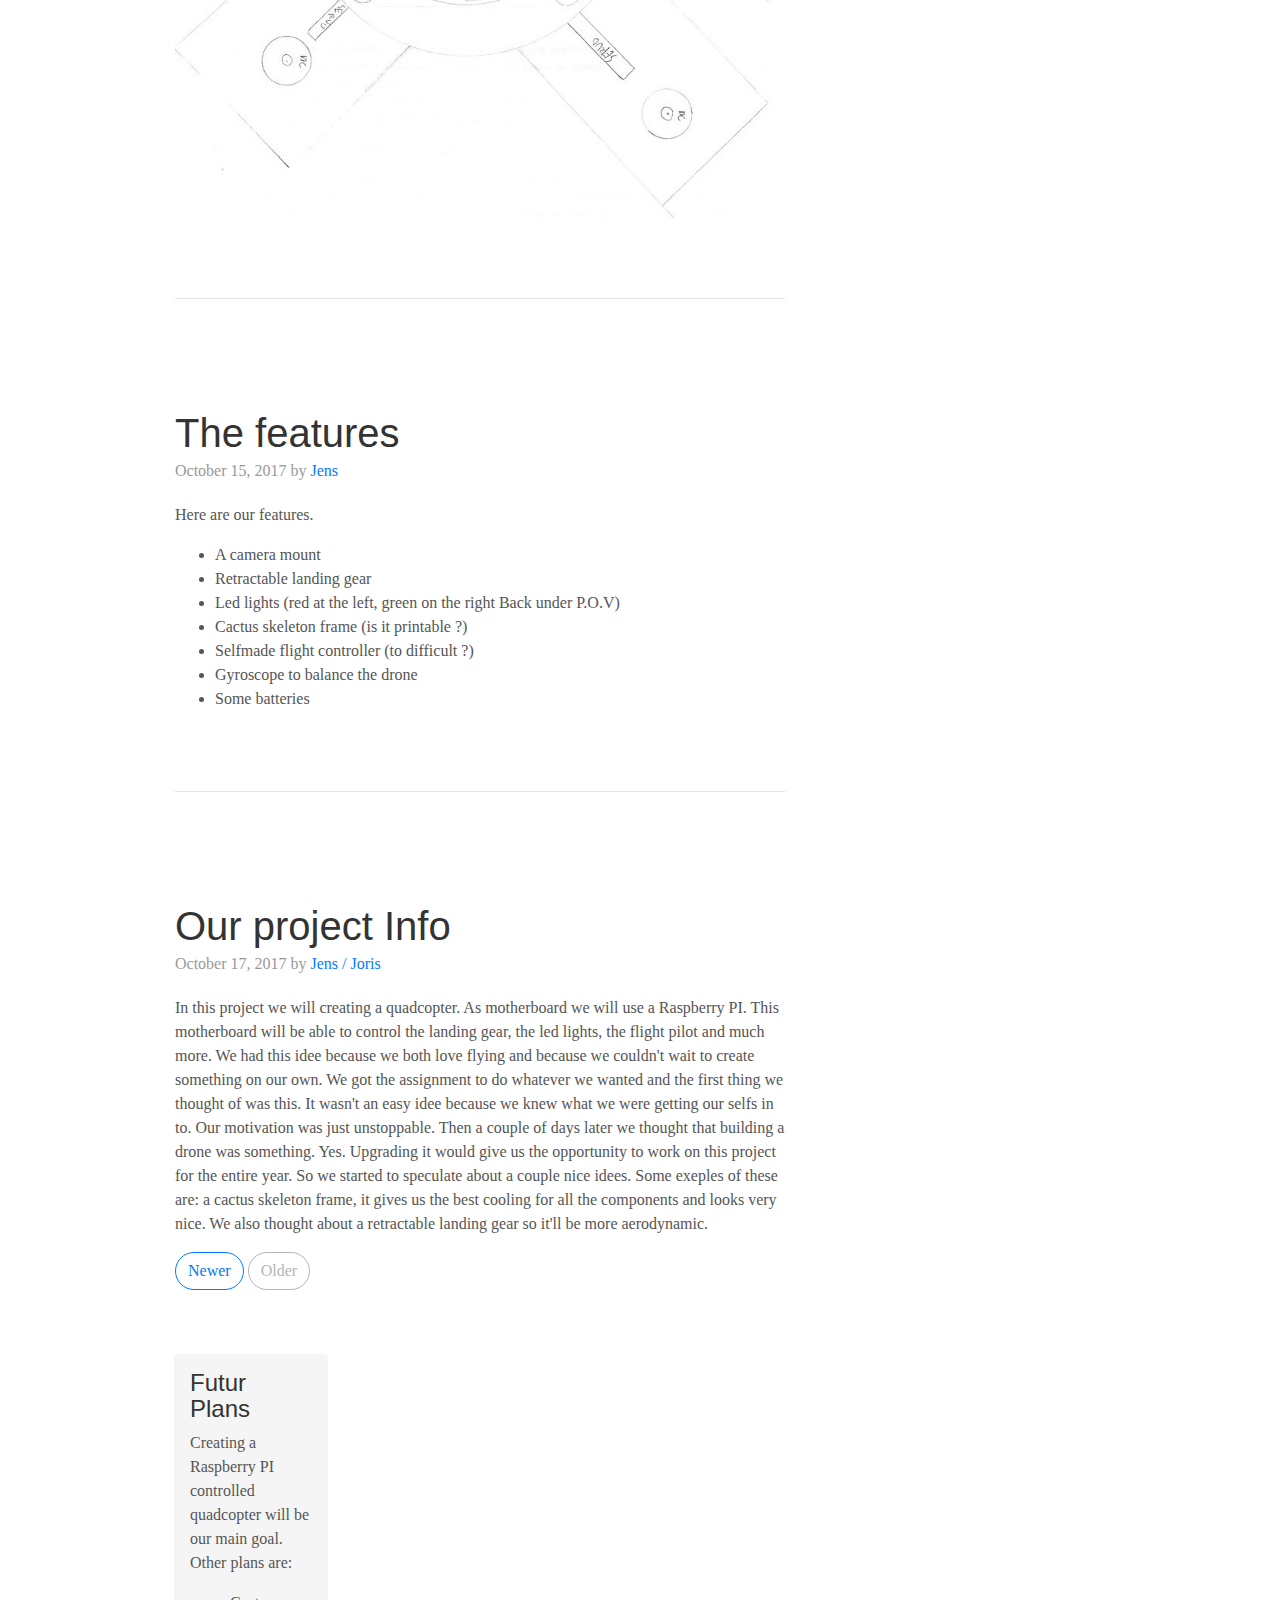
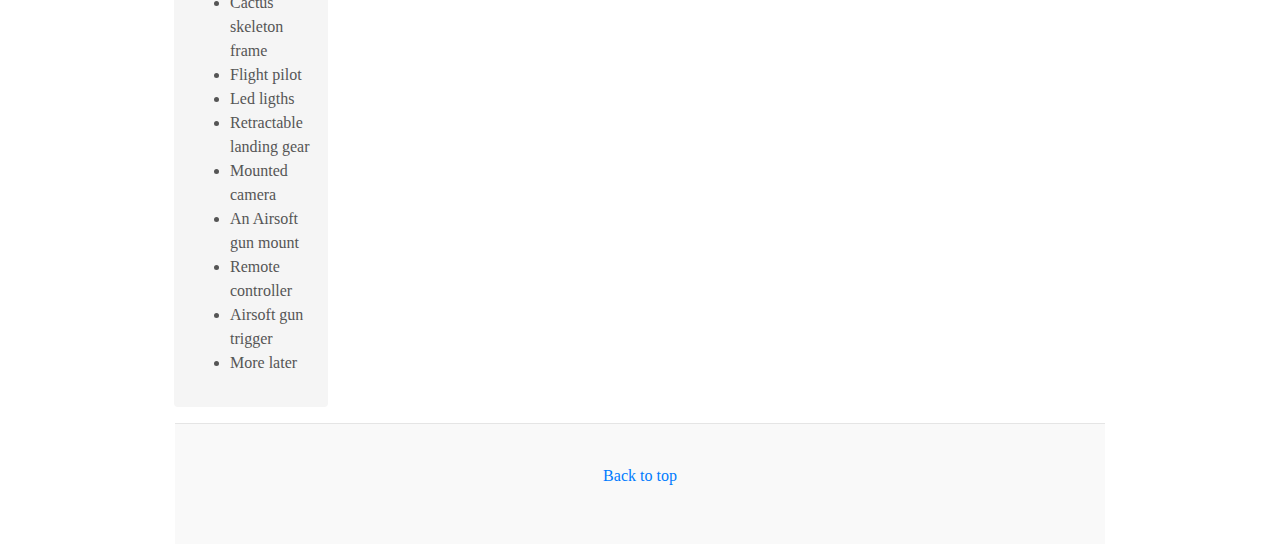
==== commit f895afae: "New blog post Battery" ====
--- a/blog.html
+++ b/blog.html
@@ -57,7 +57,19 @@
 		<div class="col-sm-8 blog-main">
 		<!-- blog post -->
 		  <div class="blog-post">
-            <h2 class="blog-post-title">3D desingnig</h2>
+            <h2 class="blog-post-title">The batteries</h2>
+			<p class="blog-post-meta">November 1, 2017 by <a href="index.html#who">Joris</a></p>
+			<p>In order to power our drone. We'll need batteries. Luckily we still have 2 Lipo batteries laying around in the workshop. Using these will safe us some money. We also know out of experience that they are trustworthy. Because the last thing we want is a drone that ends up in flames.</p>
+			
+			<p>We will use 2 separate powersupplies. One that provides electicity for our thurst. And one to power our Raspberry PI 3. This means that we can easely change the batteries for our props without turning of the system.</p> 
+			<p>The batteries that we'll use for our thrust are the turnigy 3s 20c 2200mah. We have two of these. The battery it self is very high kwality and is used in most main-stream AC planes.</a></p>
+			<img id="turnigy" class="img-fluid" src="assets/battery.jpg" alt="battery">	
+			
+          </div>
+		
+		<!-- blog post -->
+		  <div class="blog-post">
+            <h2 class="blog-post-title">3D design</h2>
 			<p class="blog-post-meta">October 30, 2017 by <a href="index.html#who">Joris</a></p>
 			<p>To get a better idea of how the drone will look like we used a website named <a href="https://www.thingiverse.com">www.thingiverse.com</a> on this website you can see multiple prefabs. Under every 3Dprefab there is a downloadlink. These files are compatible with most 3D printers. This means that we can easely print it. Thanks to these websites we can work more efficient.</p>
 			
@@ -71,9 +83,9 @@
 		  <div class="blog-post">
             <h2 class="blog-post-title">Raspberry PI 3</h2>
 			<p class="blog-post-meta">October 29, 2017 by <a href="index.html#who">Joris</a></p>
-			<p>Getting the the drone to fly on a PI controlled software won't be easy. It is something new for both of us. Luckely we have people that can help us. Sure there is a long way to a fully operating PI-controlled drone. We might even download software from the internet to install on our drone. Just to get to know the PI's "behavior". Software is free to download on <a href="https://www.raspberrypi.org">raspberrypi.org</a></p>
-			
-			<p>What is a Raspberry PI? The PI is a verry small computer. Just like every other computer it contains a CPU, RAM, a power supply and storage possibilities.</p>
+			<p>Getting the the drone to fly on a PI controlled software won't be easy. It is something new for both of us. Luckily we have people that can help us. Sure there is a long way to a fully operating PI-controlled drone. We might even download software from the internet to install on our drone. Just to get to know the PI's "behavior". Software is free to download on <a href="https://www.raspberrypi.org">raspberrypi.org</a></p>
+			
+			<p>What is a Raspberry PI? The PI is a very small computer. Just like every other computer it contains a CPU, RAM, a power supply and storage possibilities.</p>
 			 <img id="PI3" class="img-fluid" src="assets/PI3.jpg" alt="PI3">	
 			
 			<p>The Raspberrt PI 3 has a Cortex A53 1.2 GHz processor and 1GB of DDR2 RAM. Its powersupply is connected with a micro-USB port. So it can be connected to a batterypack. It weighs 45gram. And has a built-in Wifi and Bluetooth 4.2 connection. The Raspberry PI3 model B costs around 40€. We will buy it from <a href="https://www.megekko.nl/product/2033/162599/Raspberry-Pi/Raspberry-Pi-3-Model-B-1GB/">Megekko.nl</a></p>
@@ -107,7 +119,8 @@
 		  <div class="blog-post">
             <h2 class="blog-post-title">Design</h2>
 			<p class="blog-post-meta">October 20, 2017 by <a href="index.html#who">Joris</a></p>
-			<p>There are a couple of things that we want to built. Thse are sort of upgrades of the drone. Building these things wont be easy. We will need the drone design to be able to upgrade it.</p>			  
+			<p>There are a couple of things that we want to built. Thse are sort of upgrades of the drone. Building these things wont be easy. We will need the drone design to be able to upgrade it.</p>
+			<img id="design" class="img-fluid" src="assets/3D3.jpg" alt="3D3"
           </div>
 		  <hr class="featurette-divider">
 		  
@@ -152,8 +165,8 @@
 		  
 		  <!-- pagination -->
 		  <nav class="blog-pagination">
-            <a class="btn btn-outline-primary" href="#">Older</a>
-            <a class="btn btn-outline-secondary disabled" href="#">Newer</a>
+            <a class="btn btn-outline-primary" href="#">Newer</a>
+            <a class="btn btn-outline-secondary disabled" href="#">Older</a>
           </nav>
 		</div>
 		
@@ -184,7 +197,7 @@
 	  
 	<!-- The Modal -->
 	<div id="myModal" class="modal">
-	  <span class="close">&times;</span>
+	  <span class="close">close</span>
 	  <img class="modal-content img-fluid" id="img01">
 	  <div id="caption"></div>
 	</div>
@@ -209,10 +222,14 @@
 	var modal = document.getElementById('myModal');
 
 	// Get the image and insert it inside the modal - use its "alt" text as a caption
-	var img = document.getElementById('mindmap');
-	var img2 = document.getElementById('blue');
+	var img = document.getElementById('blue');
+	var img2 = document.getElementById('design');
 	var img3 = document.getElementById('circuit');
-	var img4 = document.getElementById('PI3');
+	var img4 = document.getElementById('mindmap');
+	var img5 = document.getElementById('mindmap');
+	var img6 = document.getElementById('PI3');
+	var img7 = document.getElementById('3D2');
+	var img8 = document.getElementById('turnigy');
 	var modalImg = document.getElementById("img01");
 	var captionText = document.getElementById("caption");
 	
@@ -236,6 +253,30 @@
 	
 	//handle click for myImg4
 	img4.onclick = function(){
+		modal.style.display = "block";
+		modalImg.src = this.src;
+	}
+	
+	//handle click for myImg5
+	img5.onclick = function(){
+		modal.style.display = "block";
+		modalImg.src = this.src;
+	}
+	
+	//handle click for myImg4
+	img6.onclick = function(){
+		modal.style.display = "block";
+		modalImg.src = this.src;
+	}
+
+	//handle click for myImg4
+	img7.onclick = function(){
+		modal.style.display = "block";
+		modalImg.src = this.src;
+	}
+	
+	//handle click for myImg4
+	img8.onclick = function(){
 		modal.style.display = "block";
 		modalImg.src = this.src;
 	}
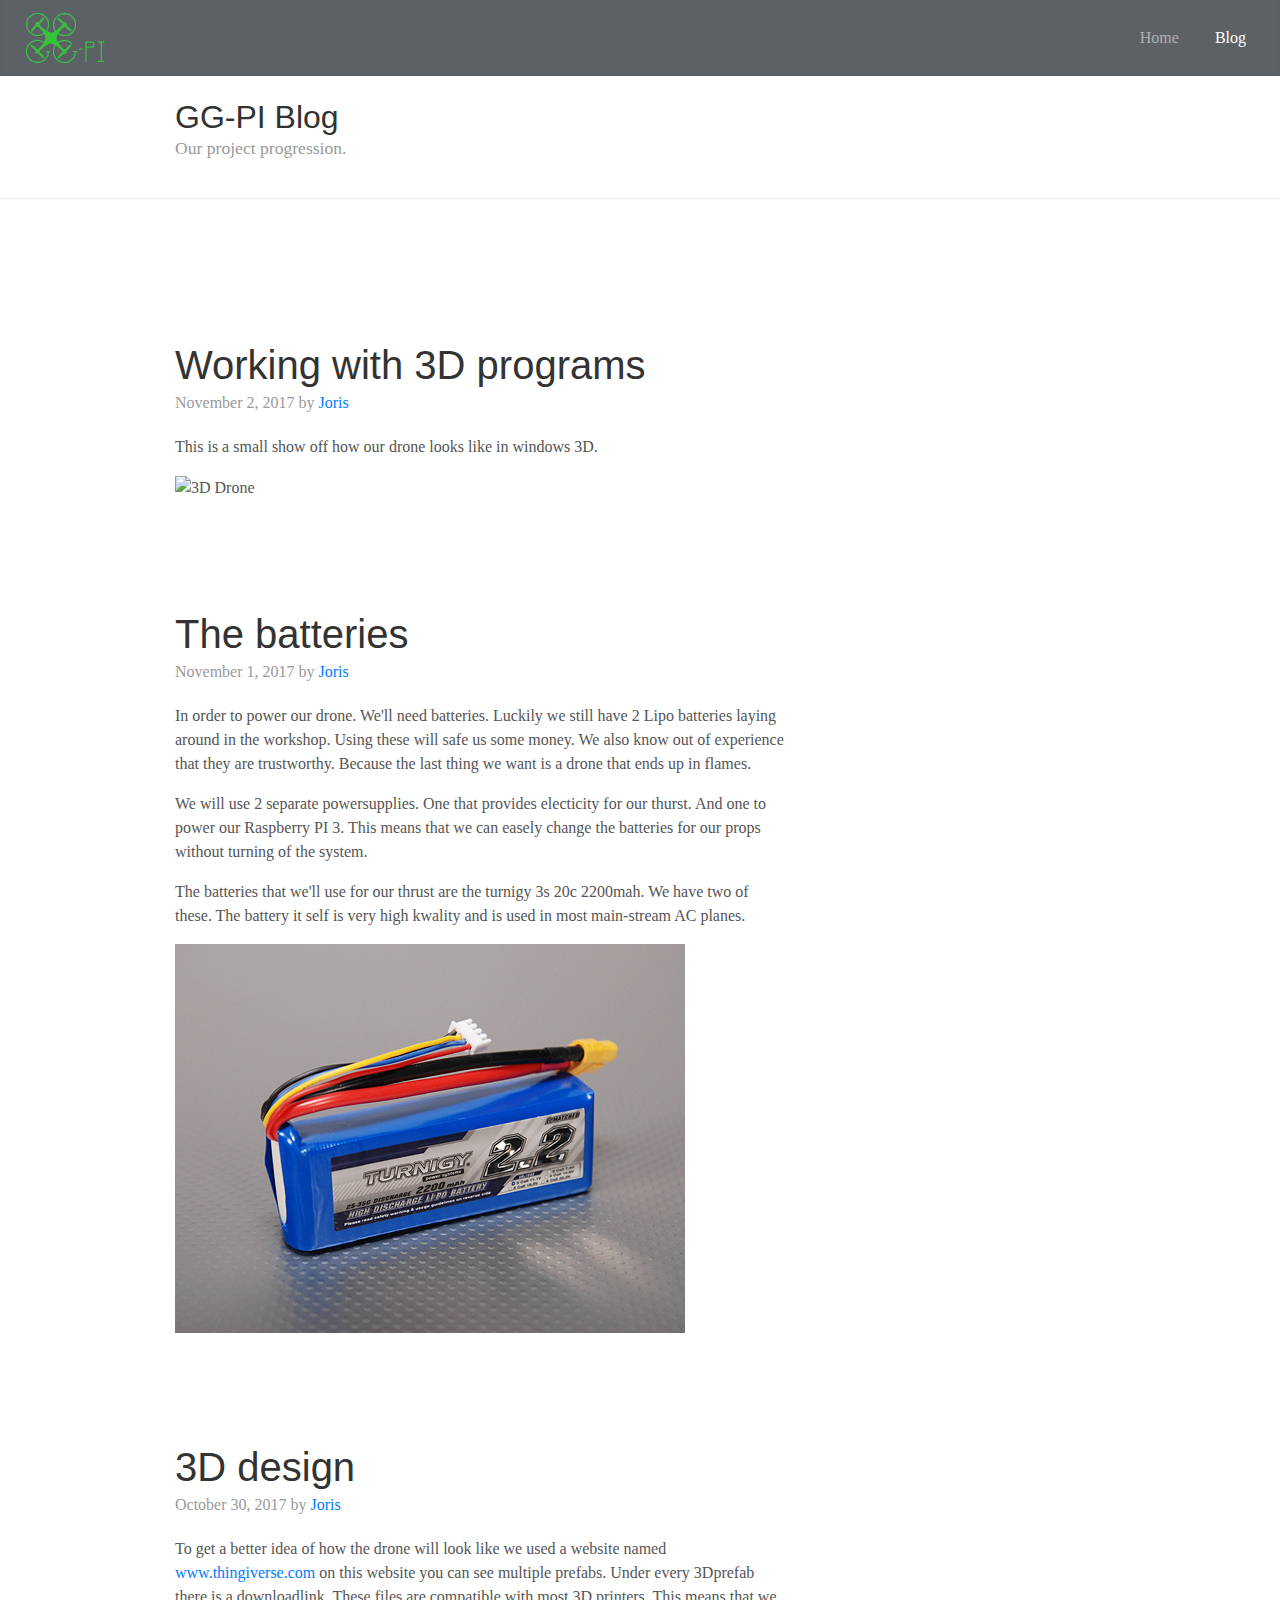
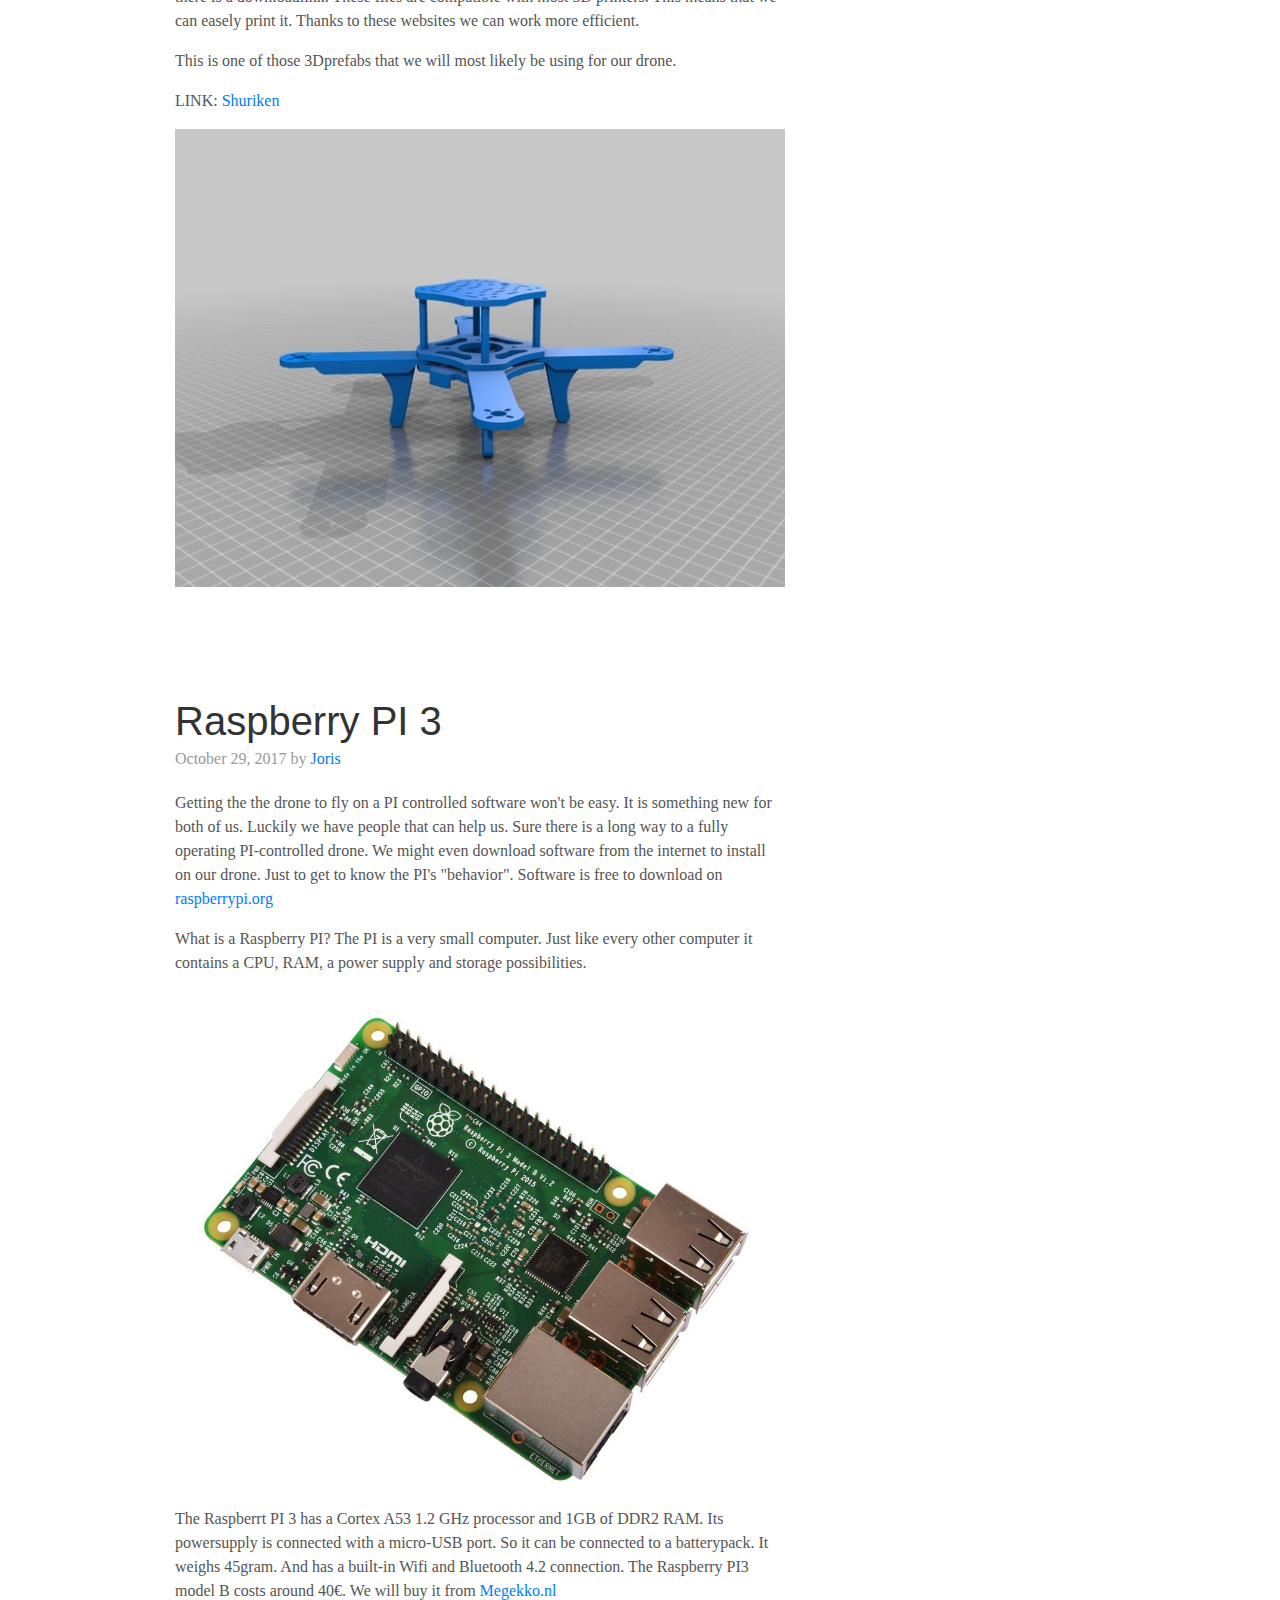
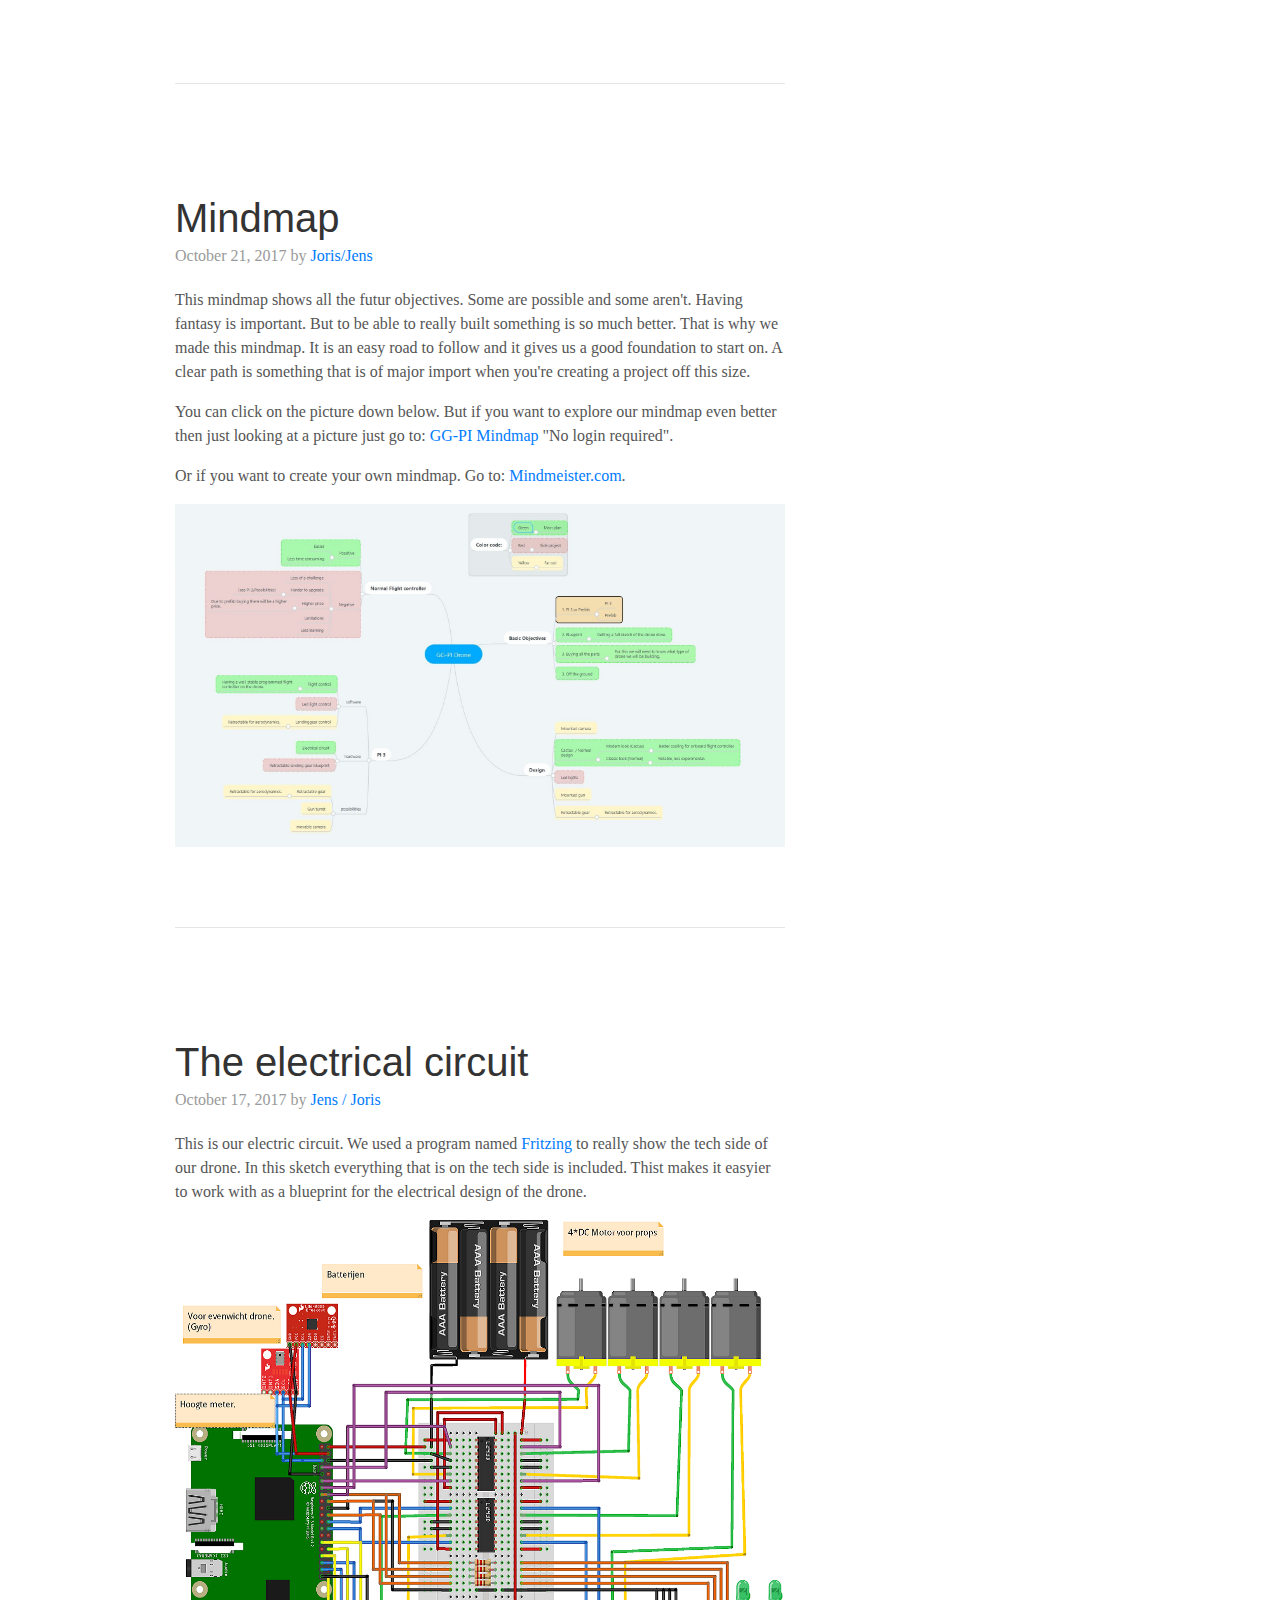
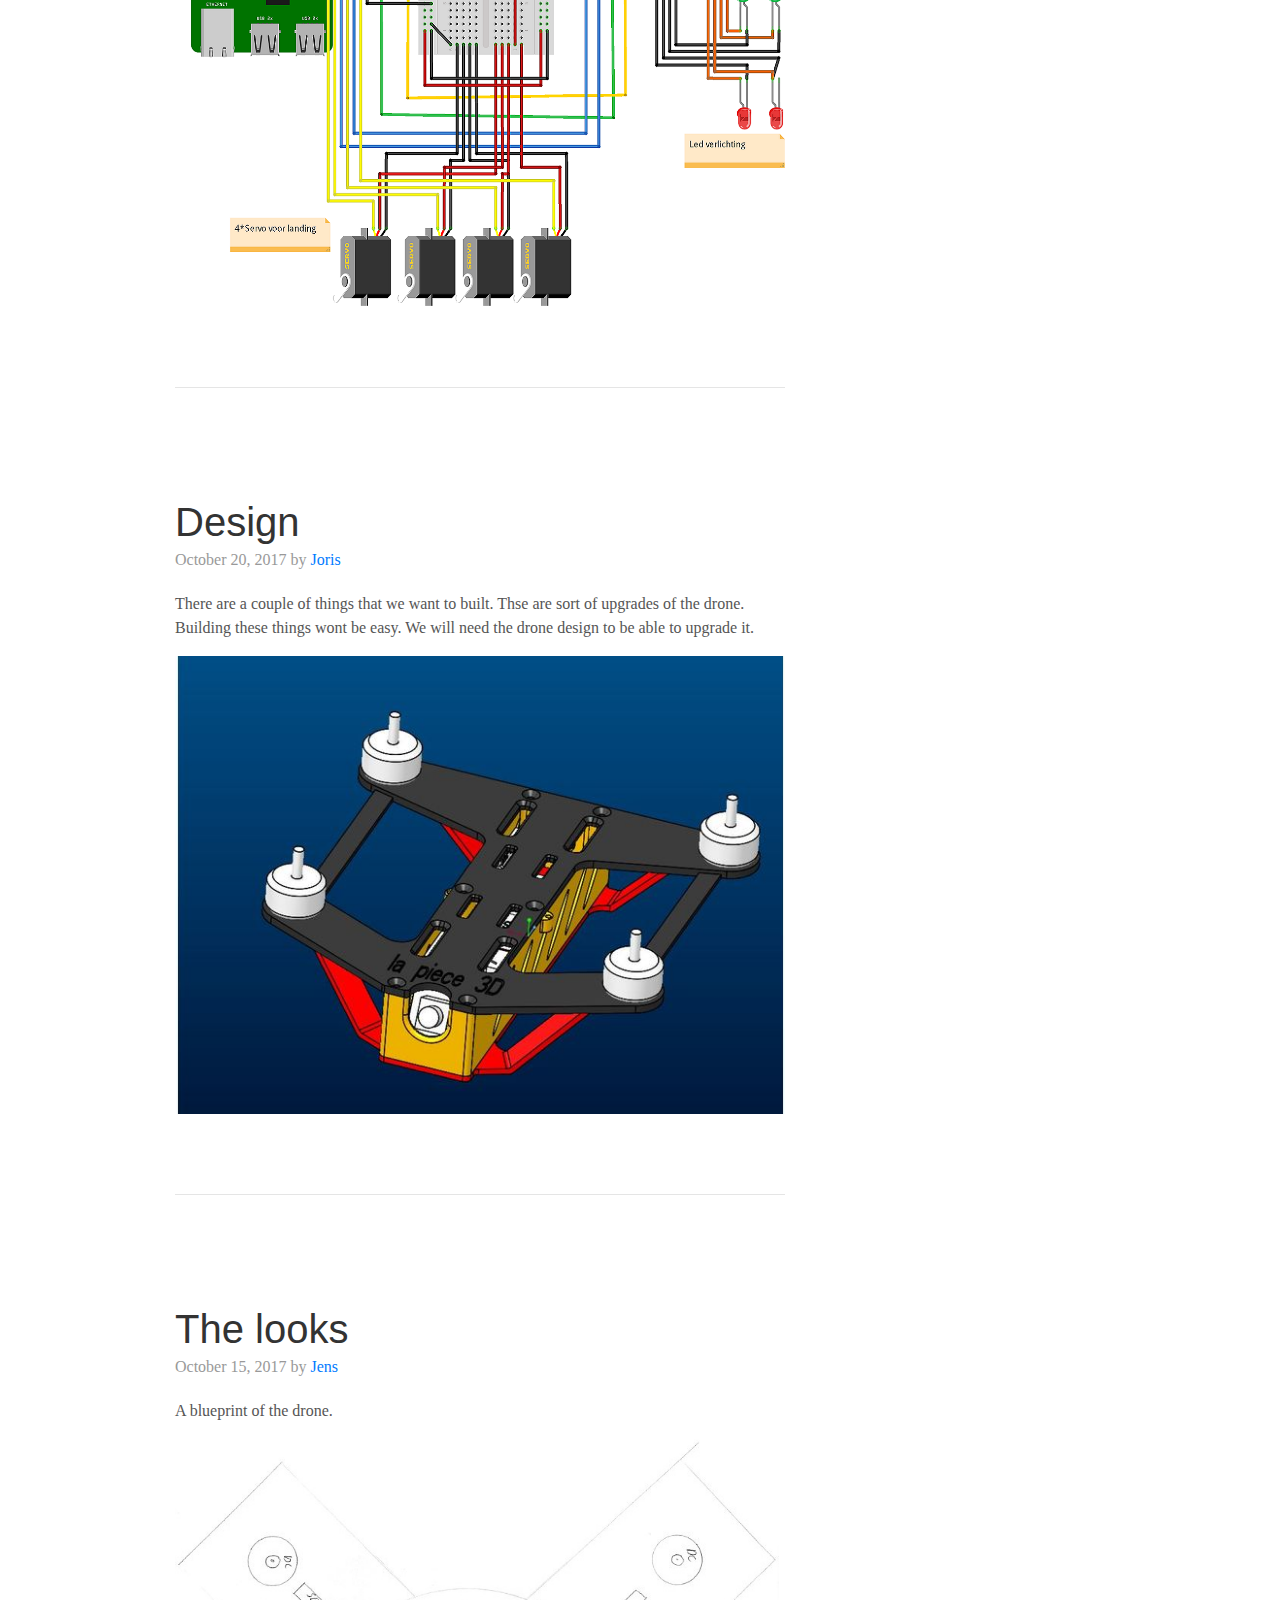
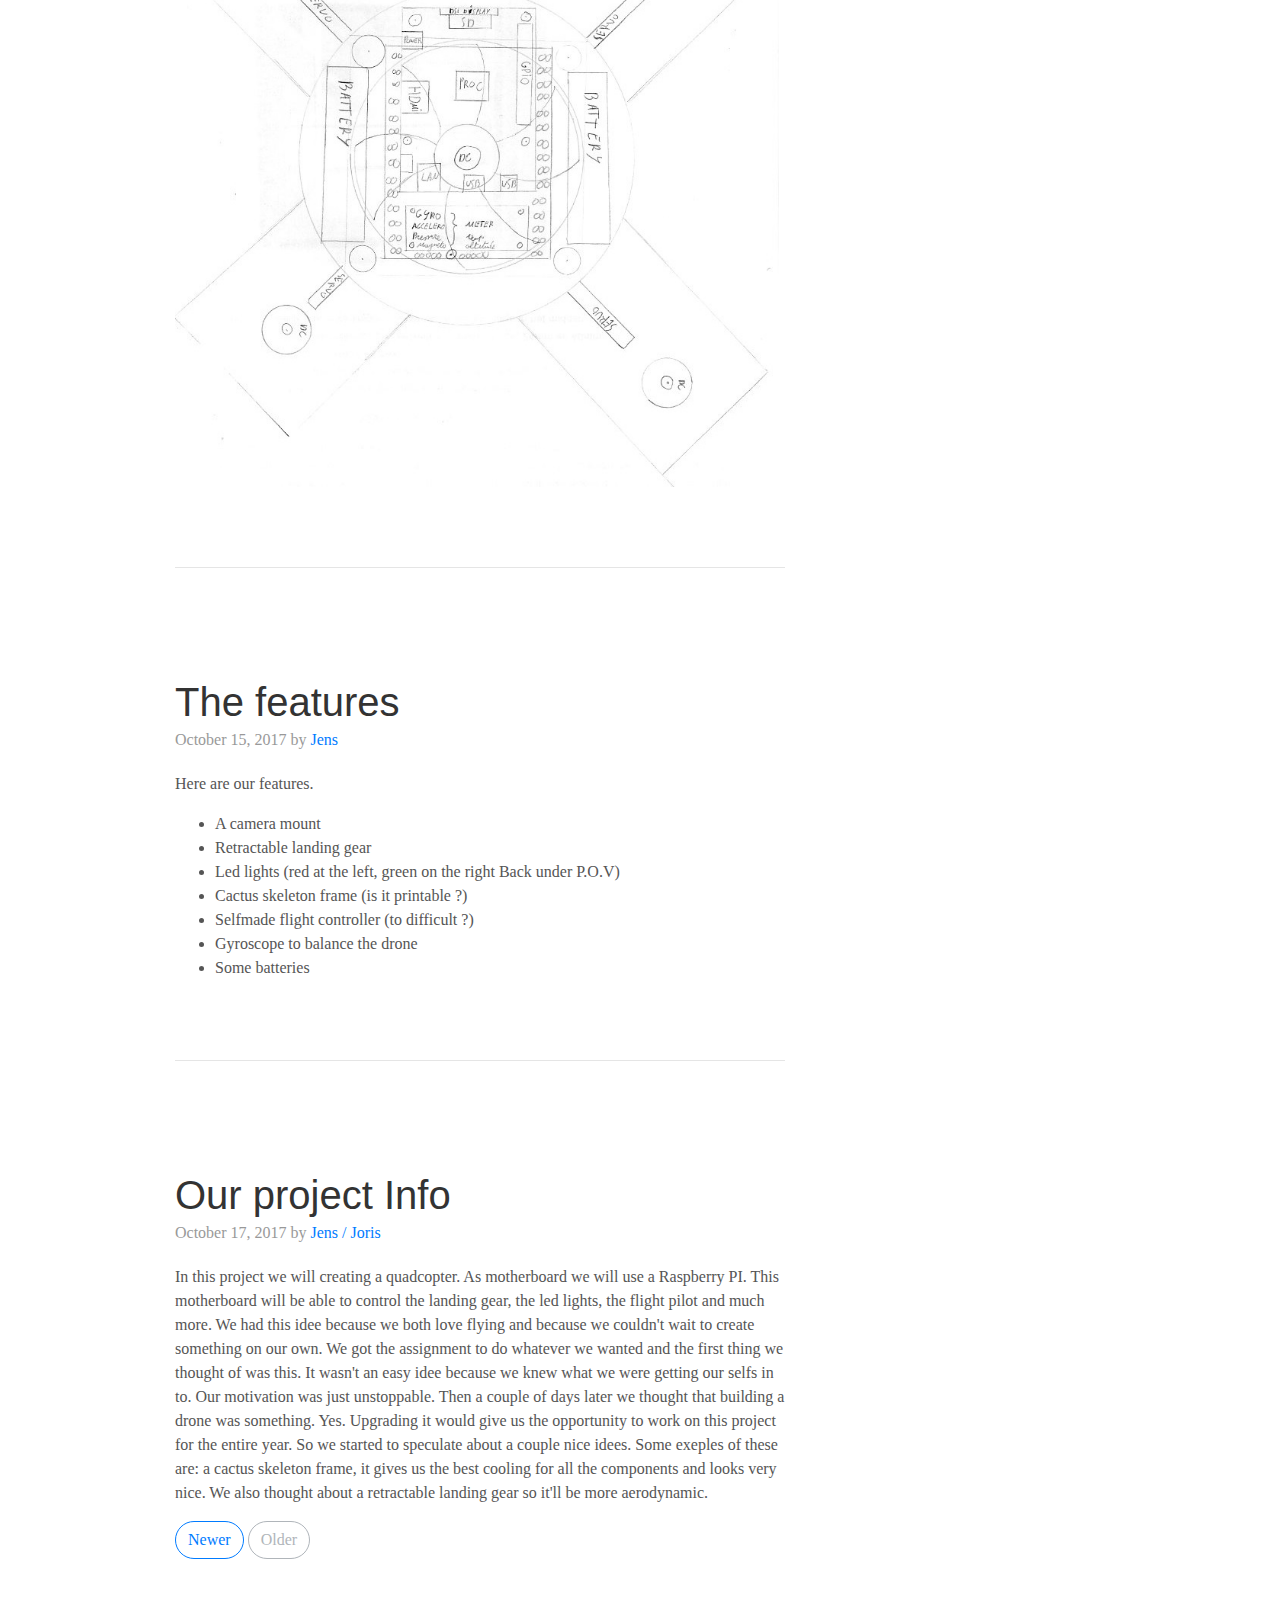
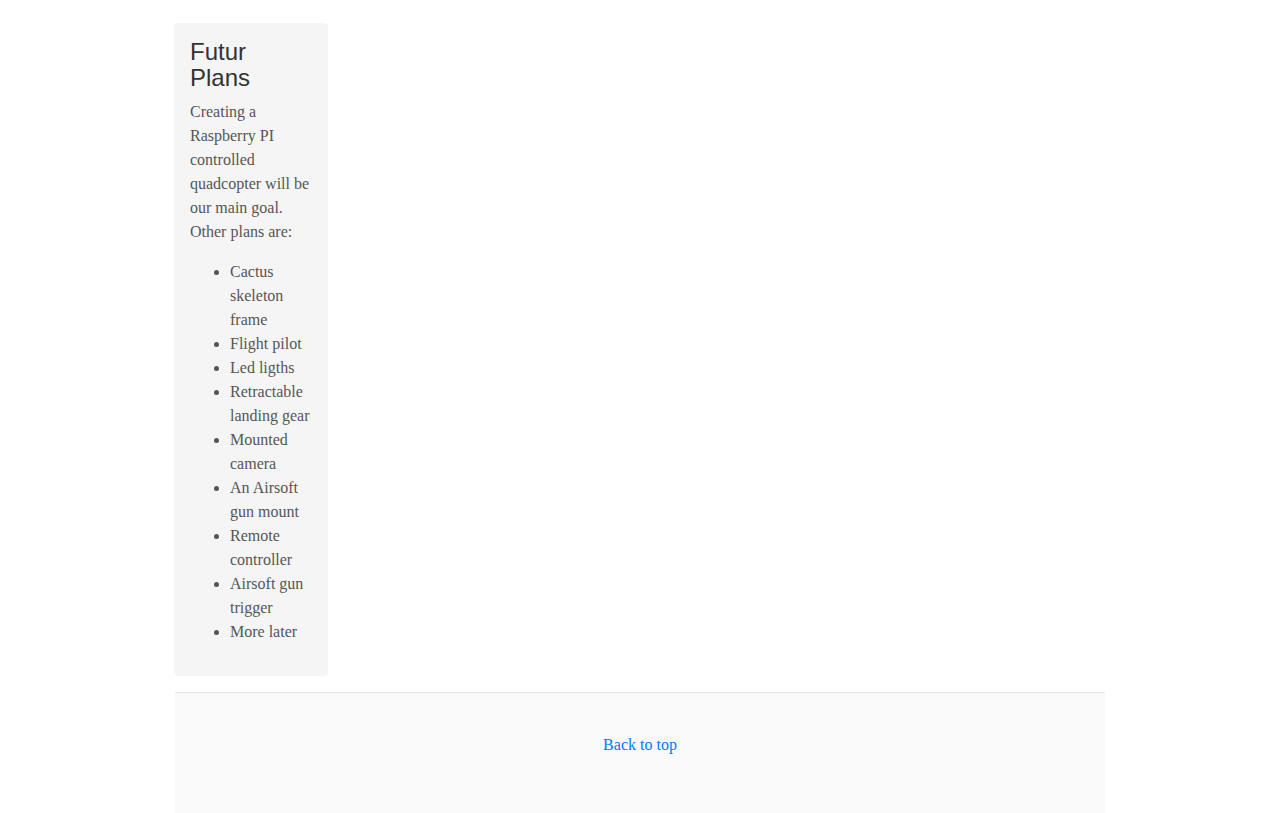
==== commit 0f21493d: "Drone 3D update blog" ====
--- a/blog.html
+++ b/blog.html
@@ -55,6 +55,15 @@
 	  <div class="row">	  
 	    <!-- blog main -->
 		<div class="col-sm-8 blog-main">
+		<!-- blog post -->
+		  <div class="blog-post">
+            <h2 class="blog-post-title">Working with 3D programs</h2>
+			<p class="blog-post-meta">November 2, 2017 by <a href="index.html#who">Joris</a></p>
+			<p>This is a small show off how our drone looks like in windows 3D.</p>
+			<img id="3D Drone" class="img-fluid" src="assets/3D Drone.JPG" alt="3D Drone">	
+			
+          </div>
+		
 		<!-- blog post -->
 		  <div class="blog-post">
             <h2 class="blog-post-title">The batteries</h2>
@@ -230,6 +239,7 @@
 	var img6 = document.getElementById('PI3');
 	var img7 = document.getElementById('3D2');
 	var img8 = document.getElementById('turnigy');
+	var img9 = document.getElementById('3D Drone');
 	var modalImg = document.getElementById("img01");
 	var captionText = document.getElementById("caption");
 	
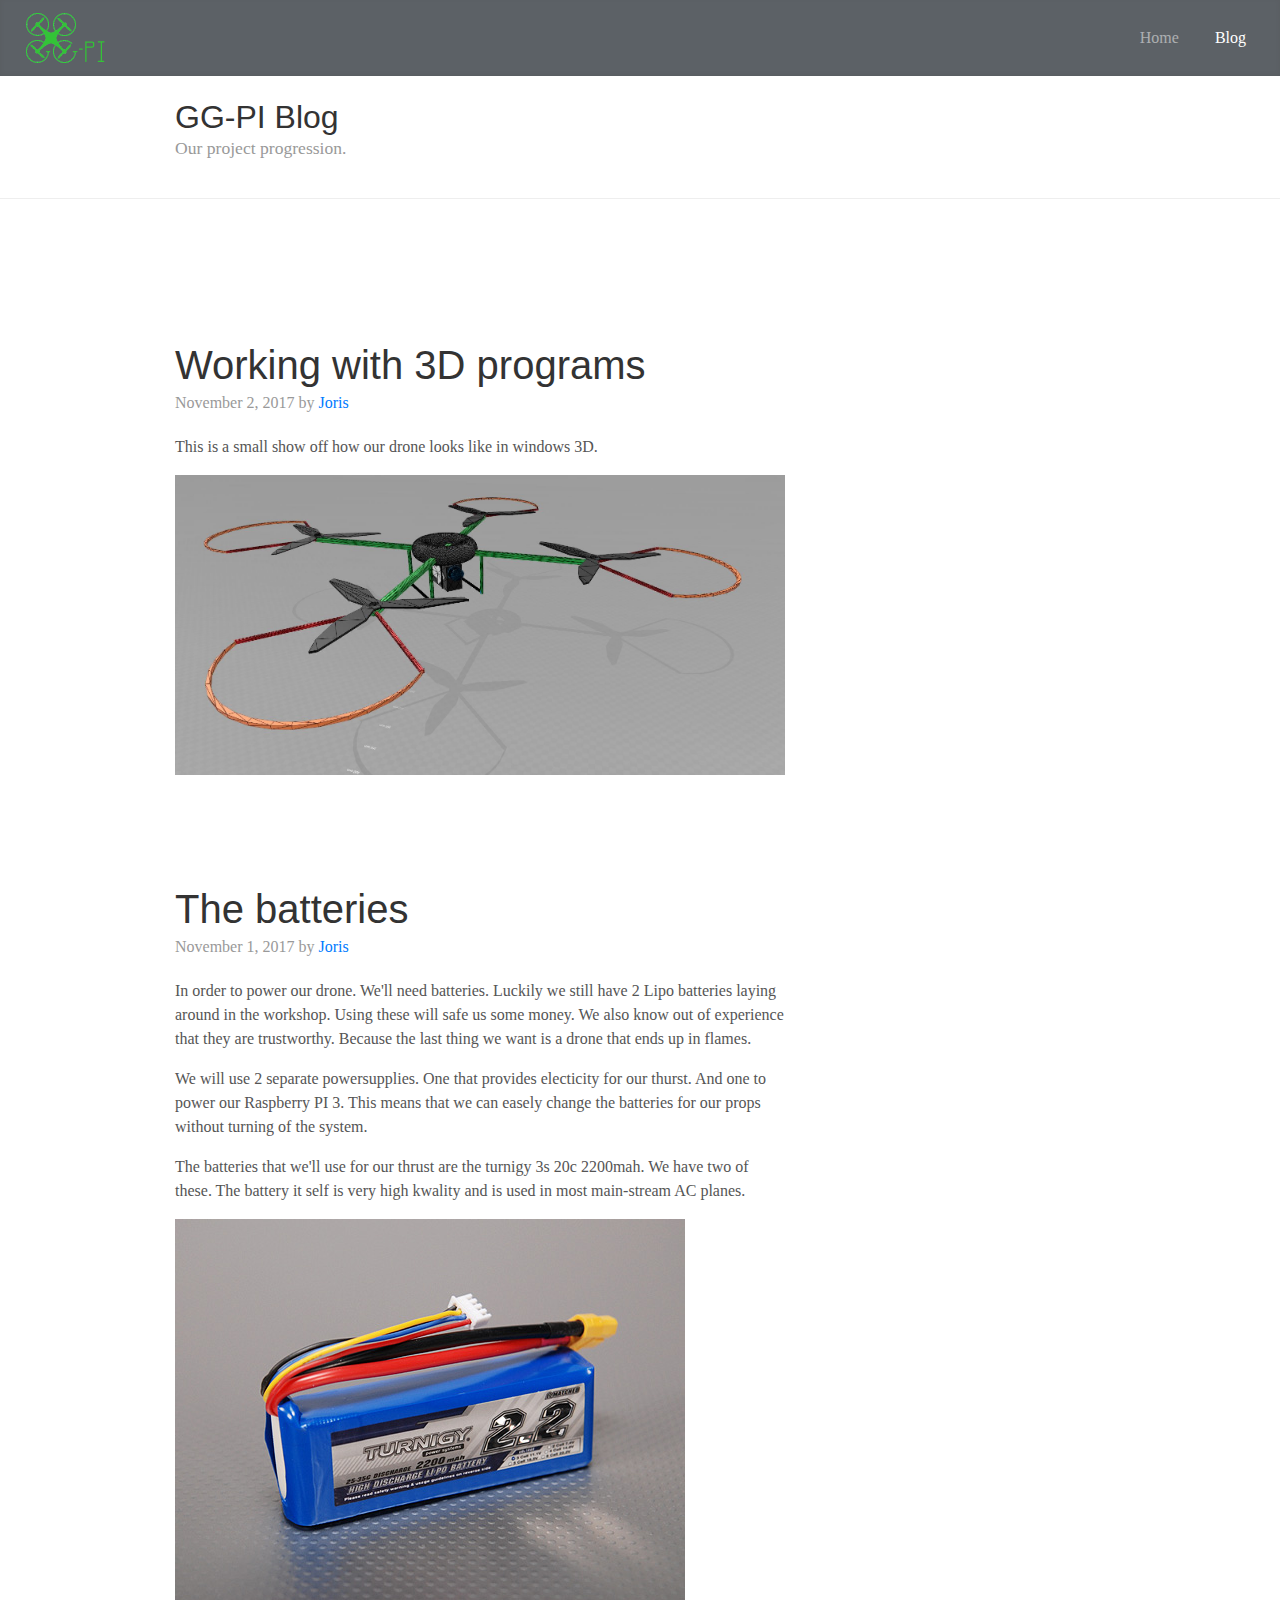
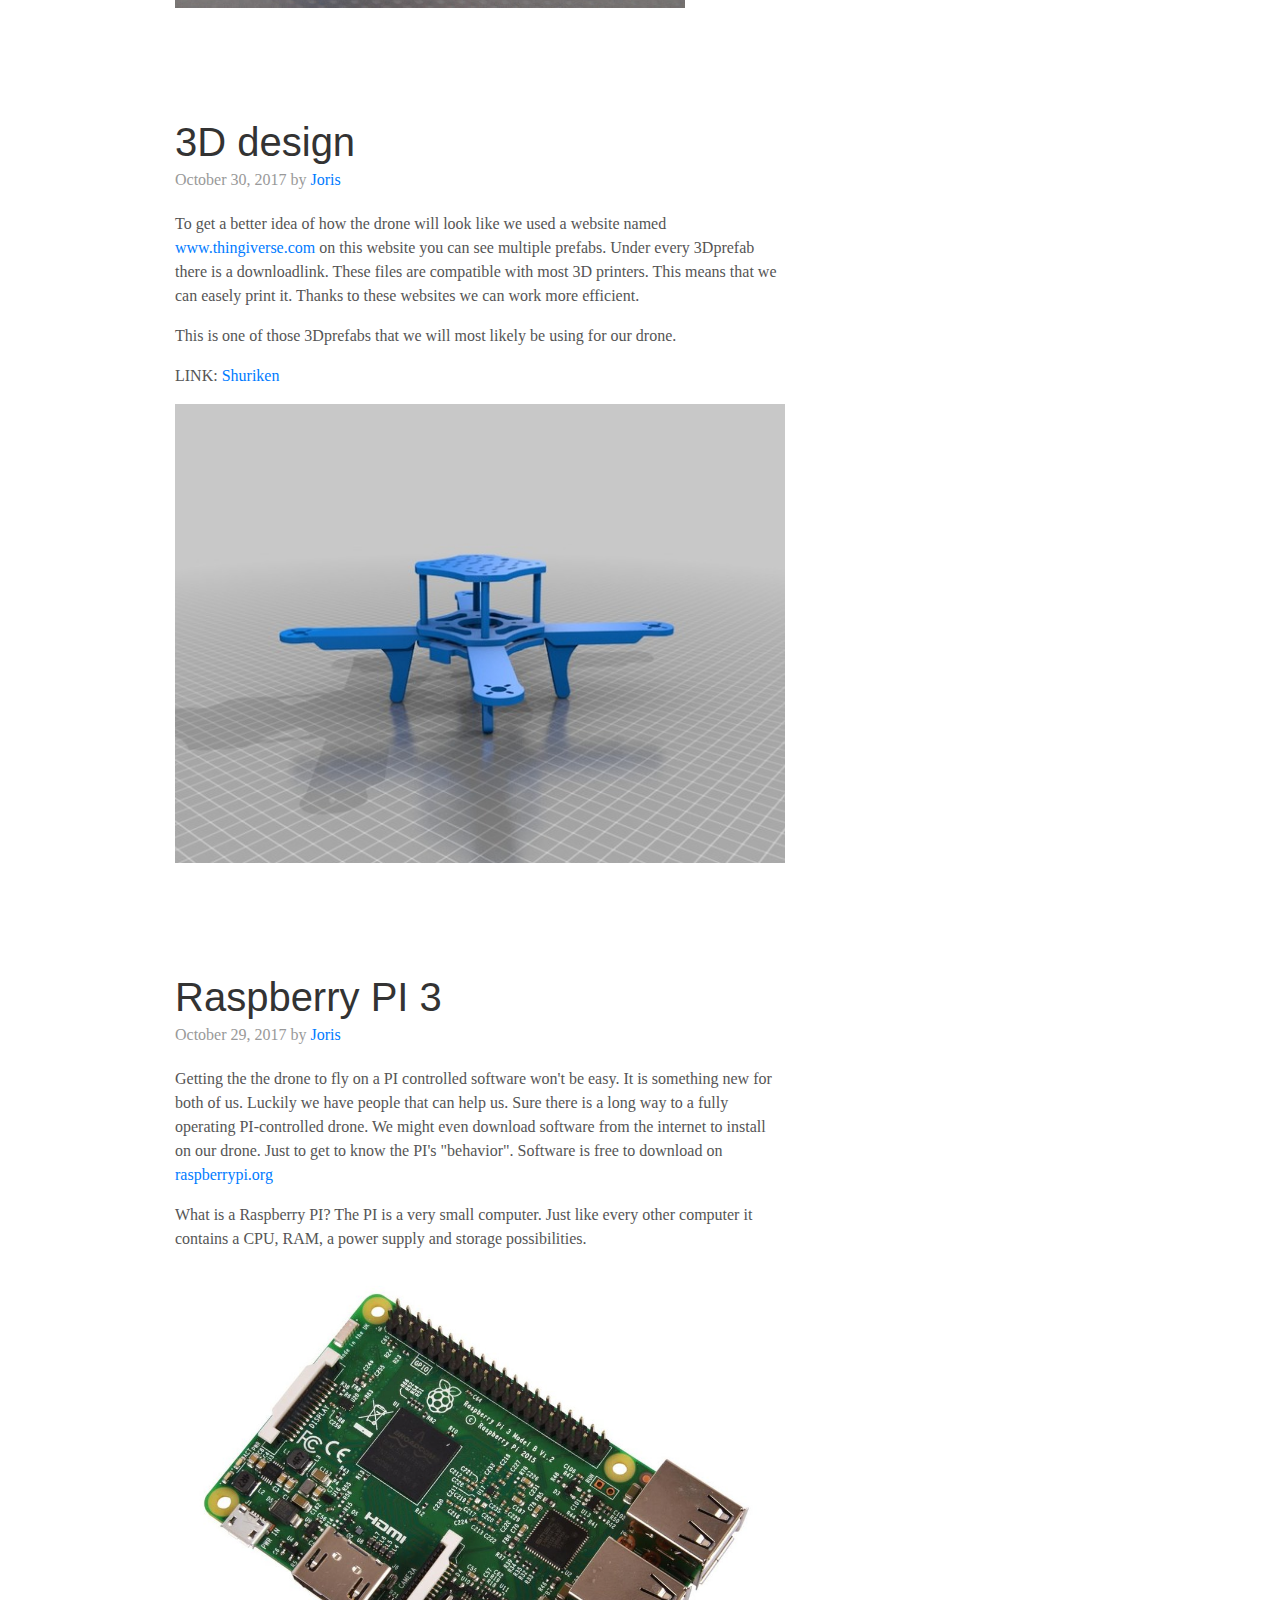
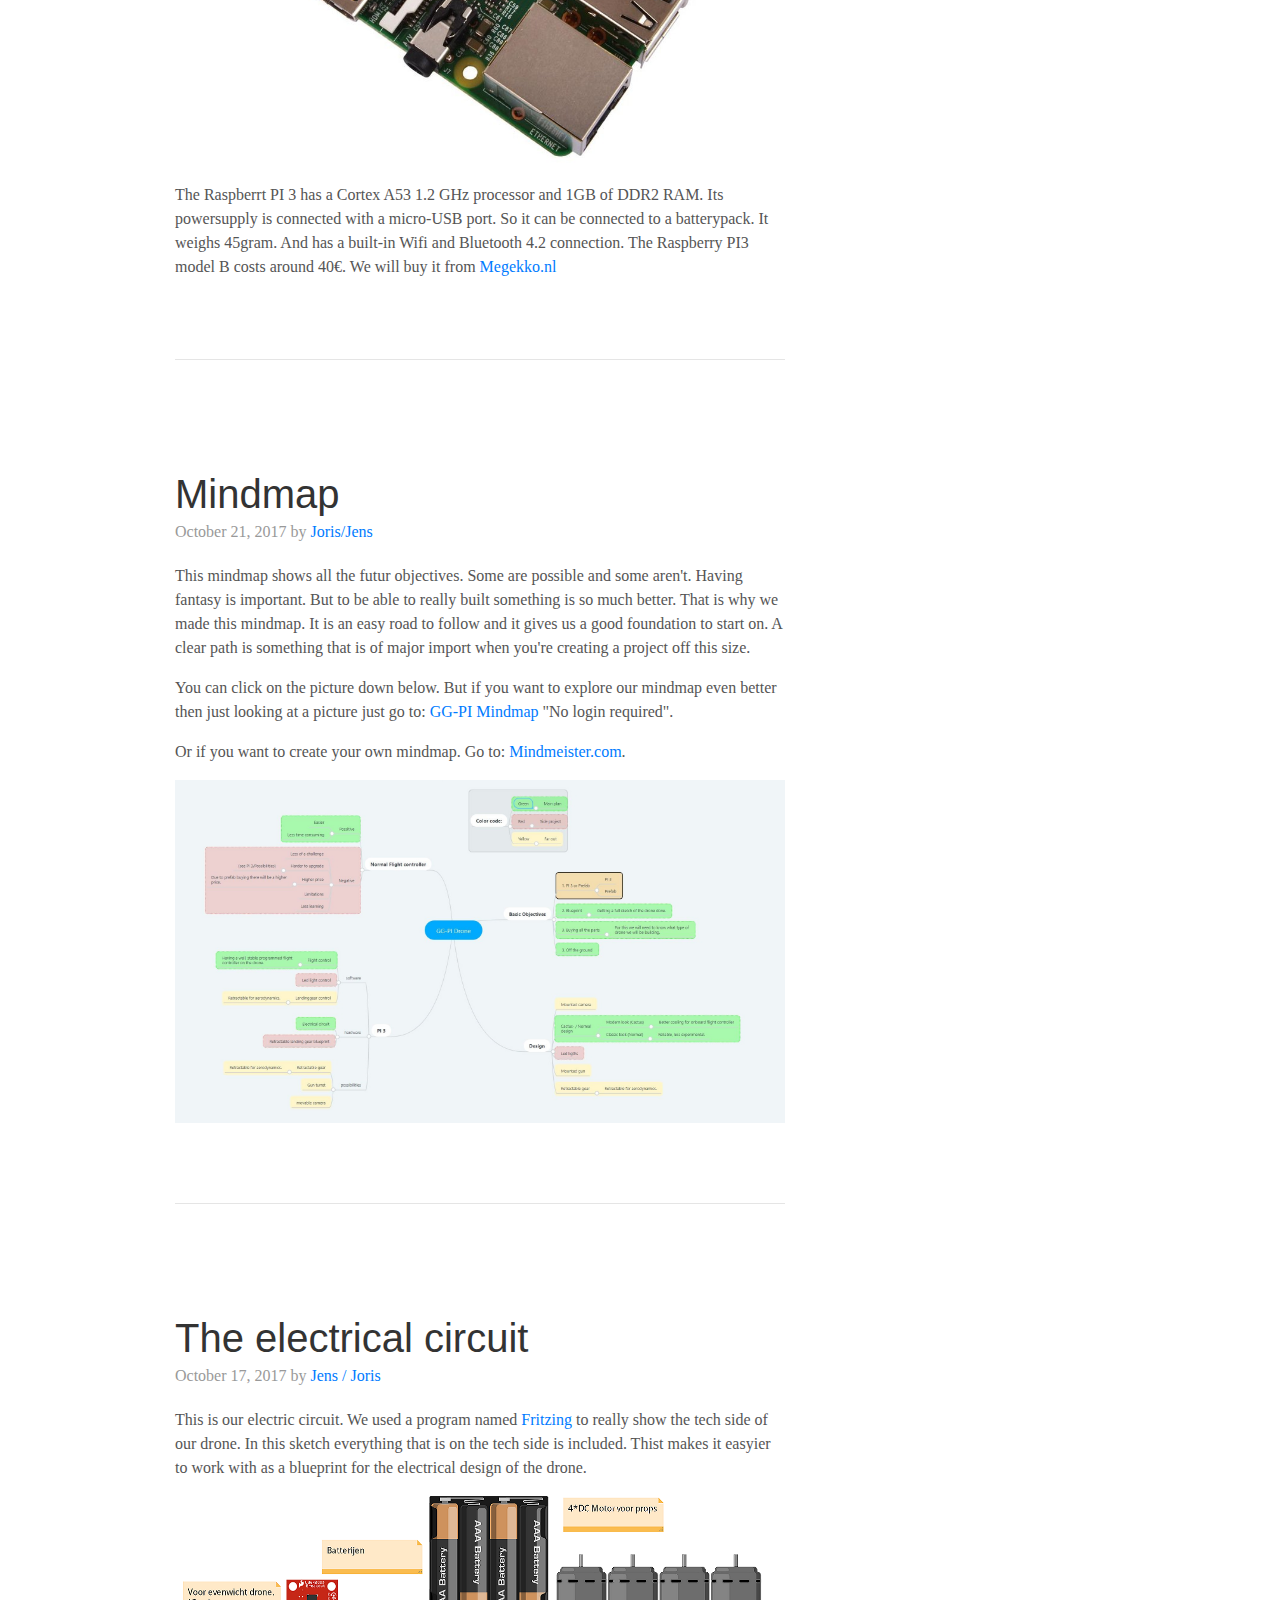
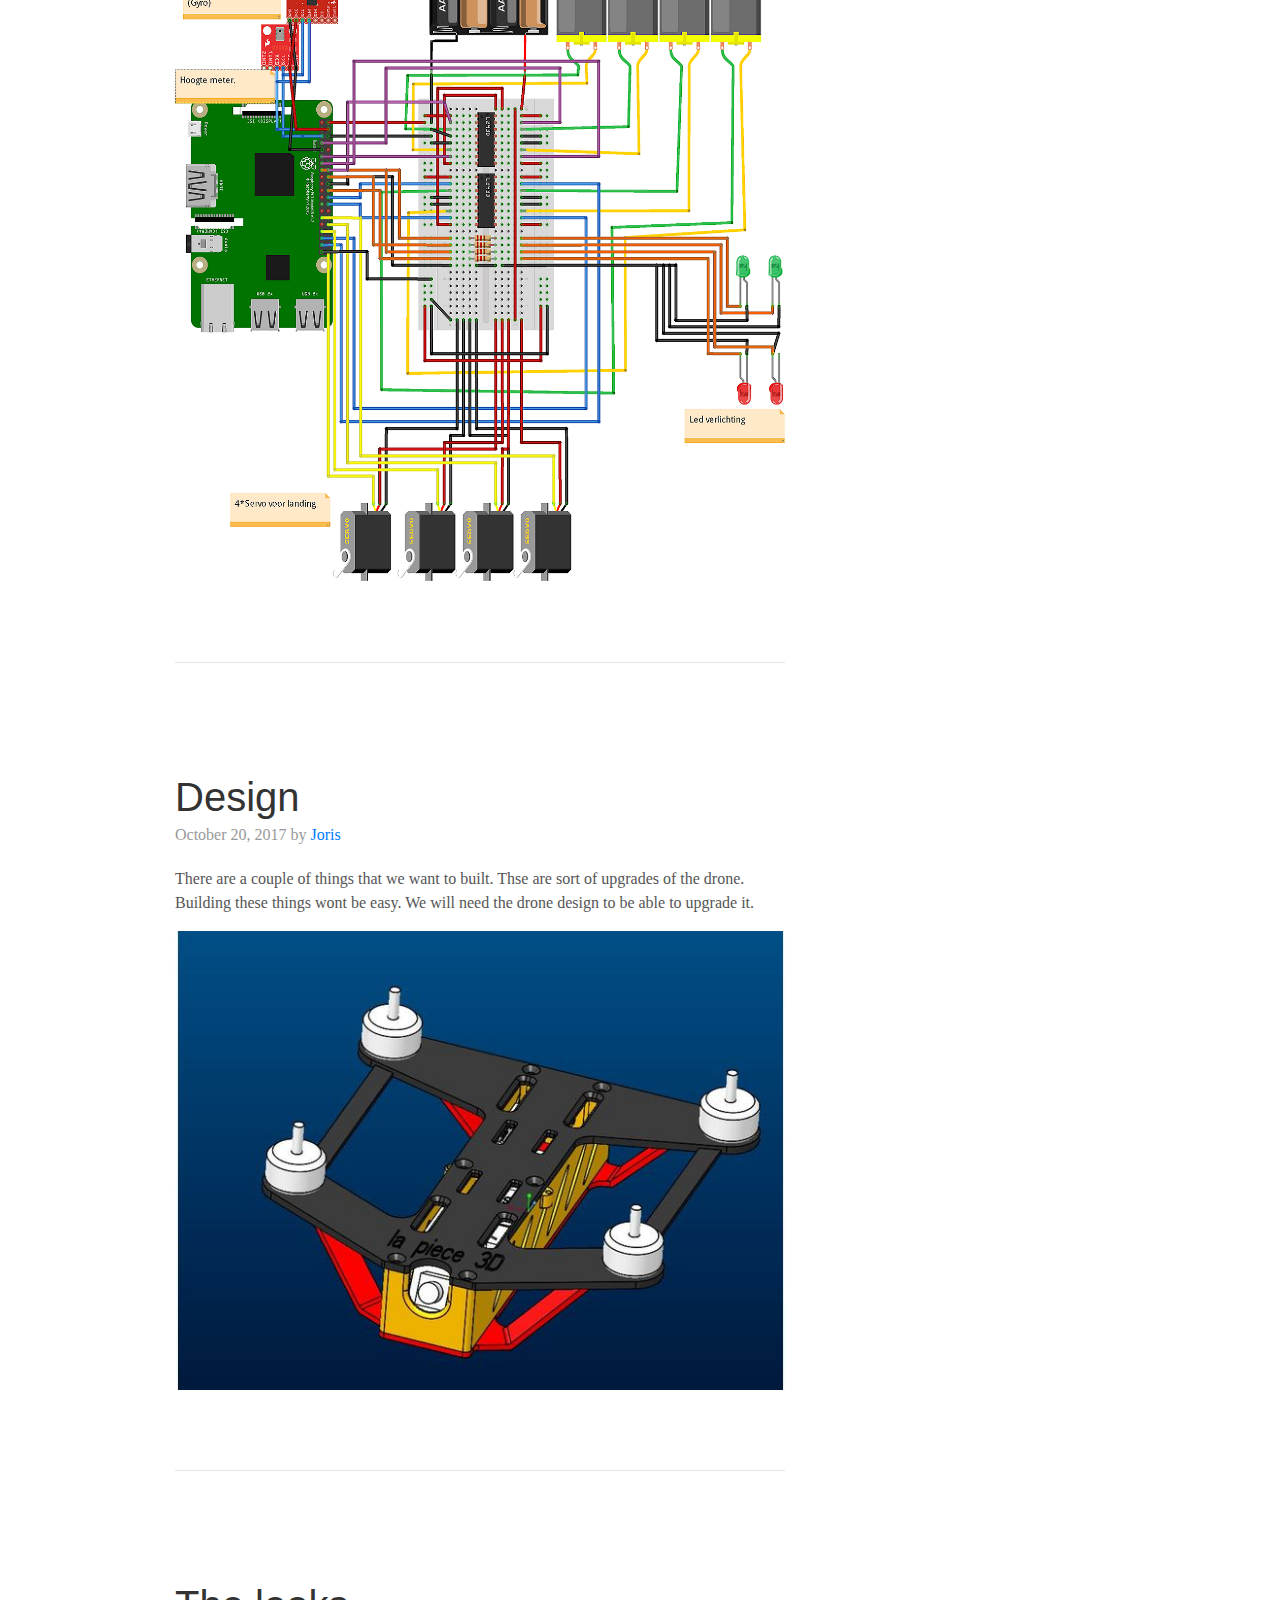
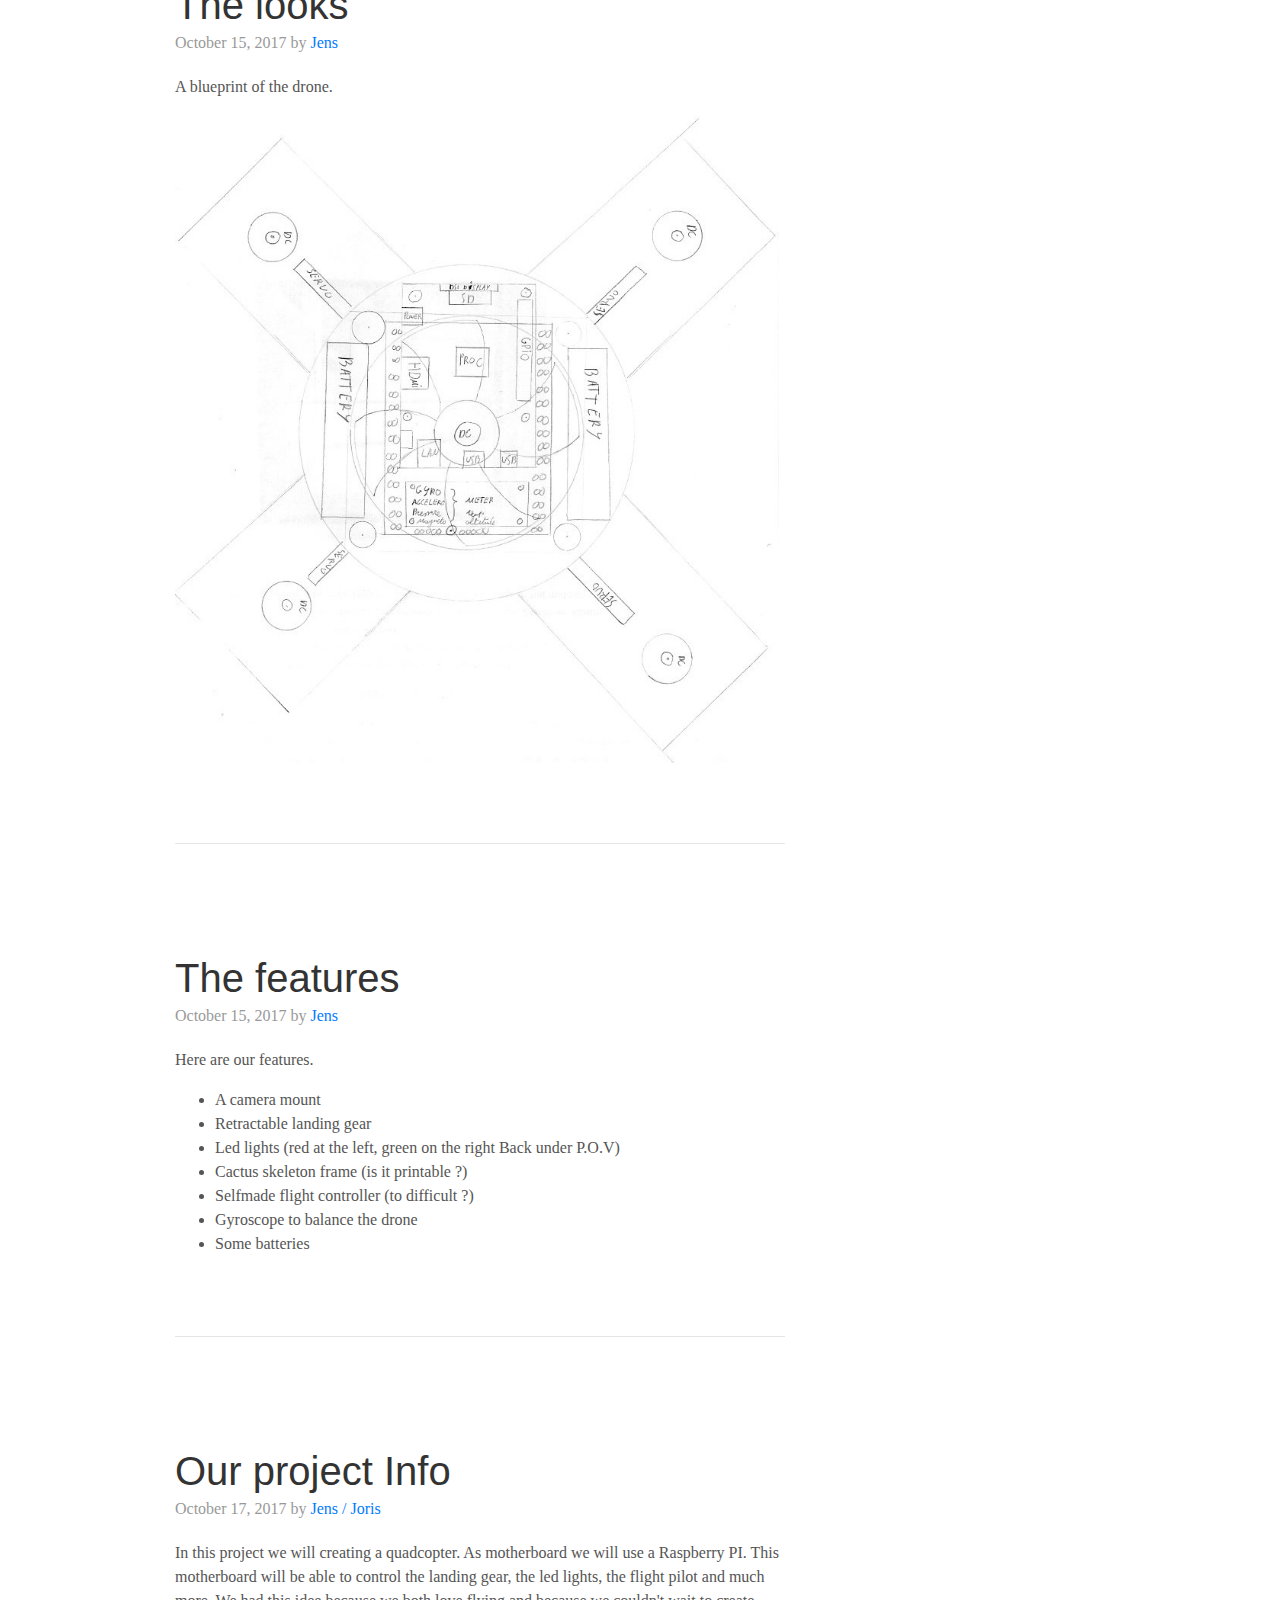
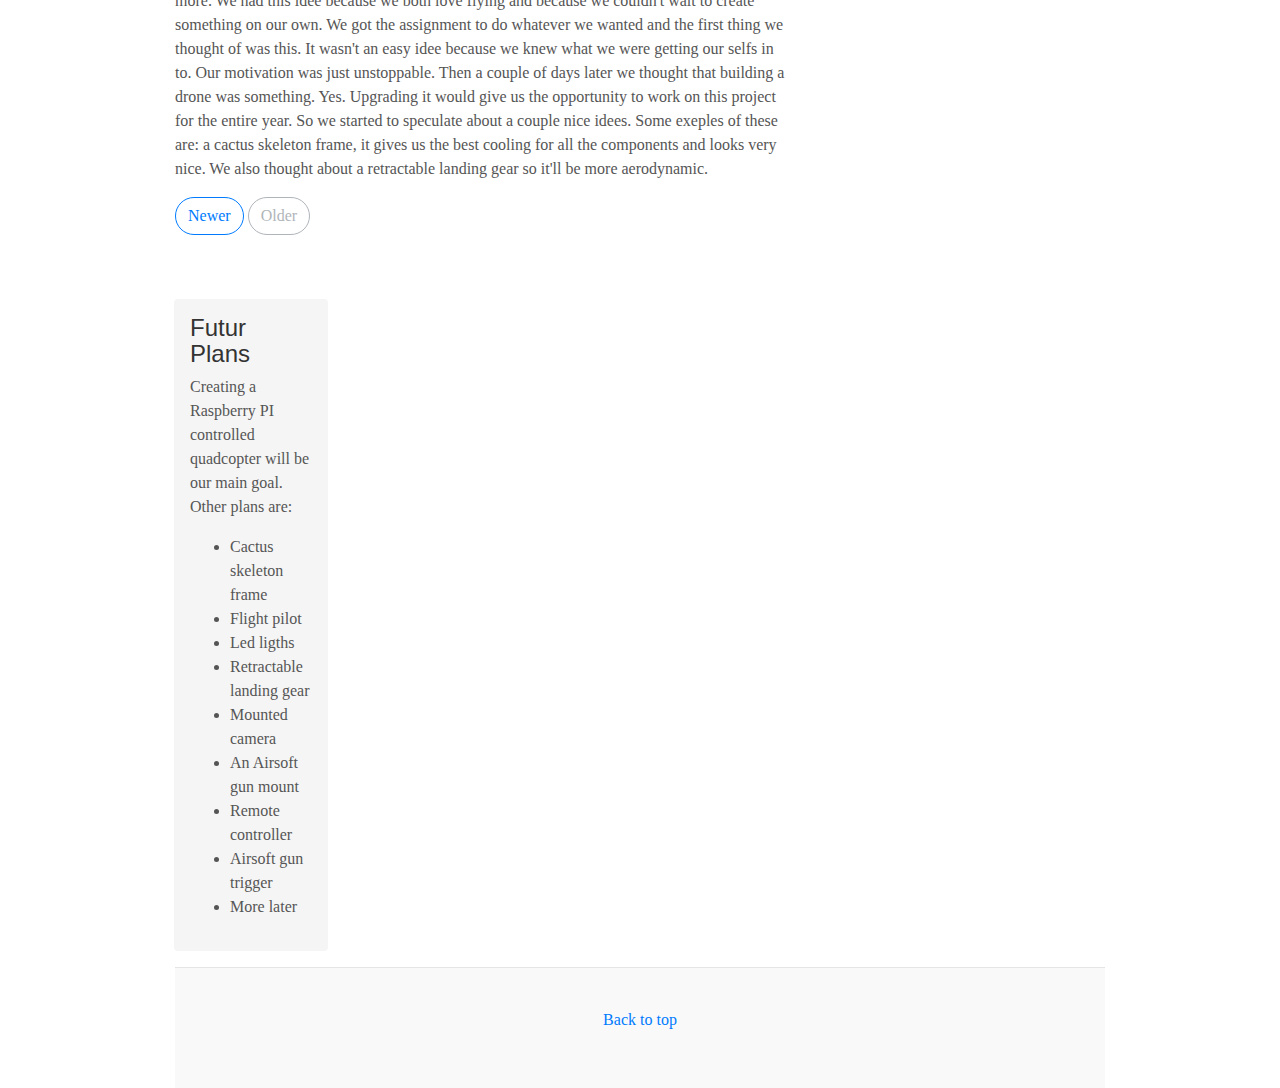
==== commit a48e3a1e: "Fix 3Ddrone Image in blog." ====
--- a/blog.html
+++ b/blog.html
@@ -60,7 +60,7 @@
             <h2 class="blog-post-title">Working with 3D programs</h2>
 			<p class="blog-post-meta">November 2, 2017 by <a href="index.html#who">Joris</a></p>
 			<p>This is a small show off how our drone looks like in windows 3D.</p>
-			<img id="3D Drone" class="img-fluid" src="assets/3D Drone.JPG" alt="3D Drone">	
+			<img id="3D Drone" class="img-fluid" src="assets/3Ddrone.jpg" alt="3D Drone">	
 			
           </div>
 		
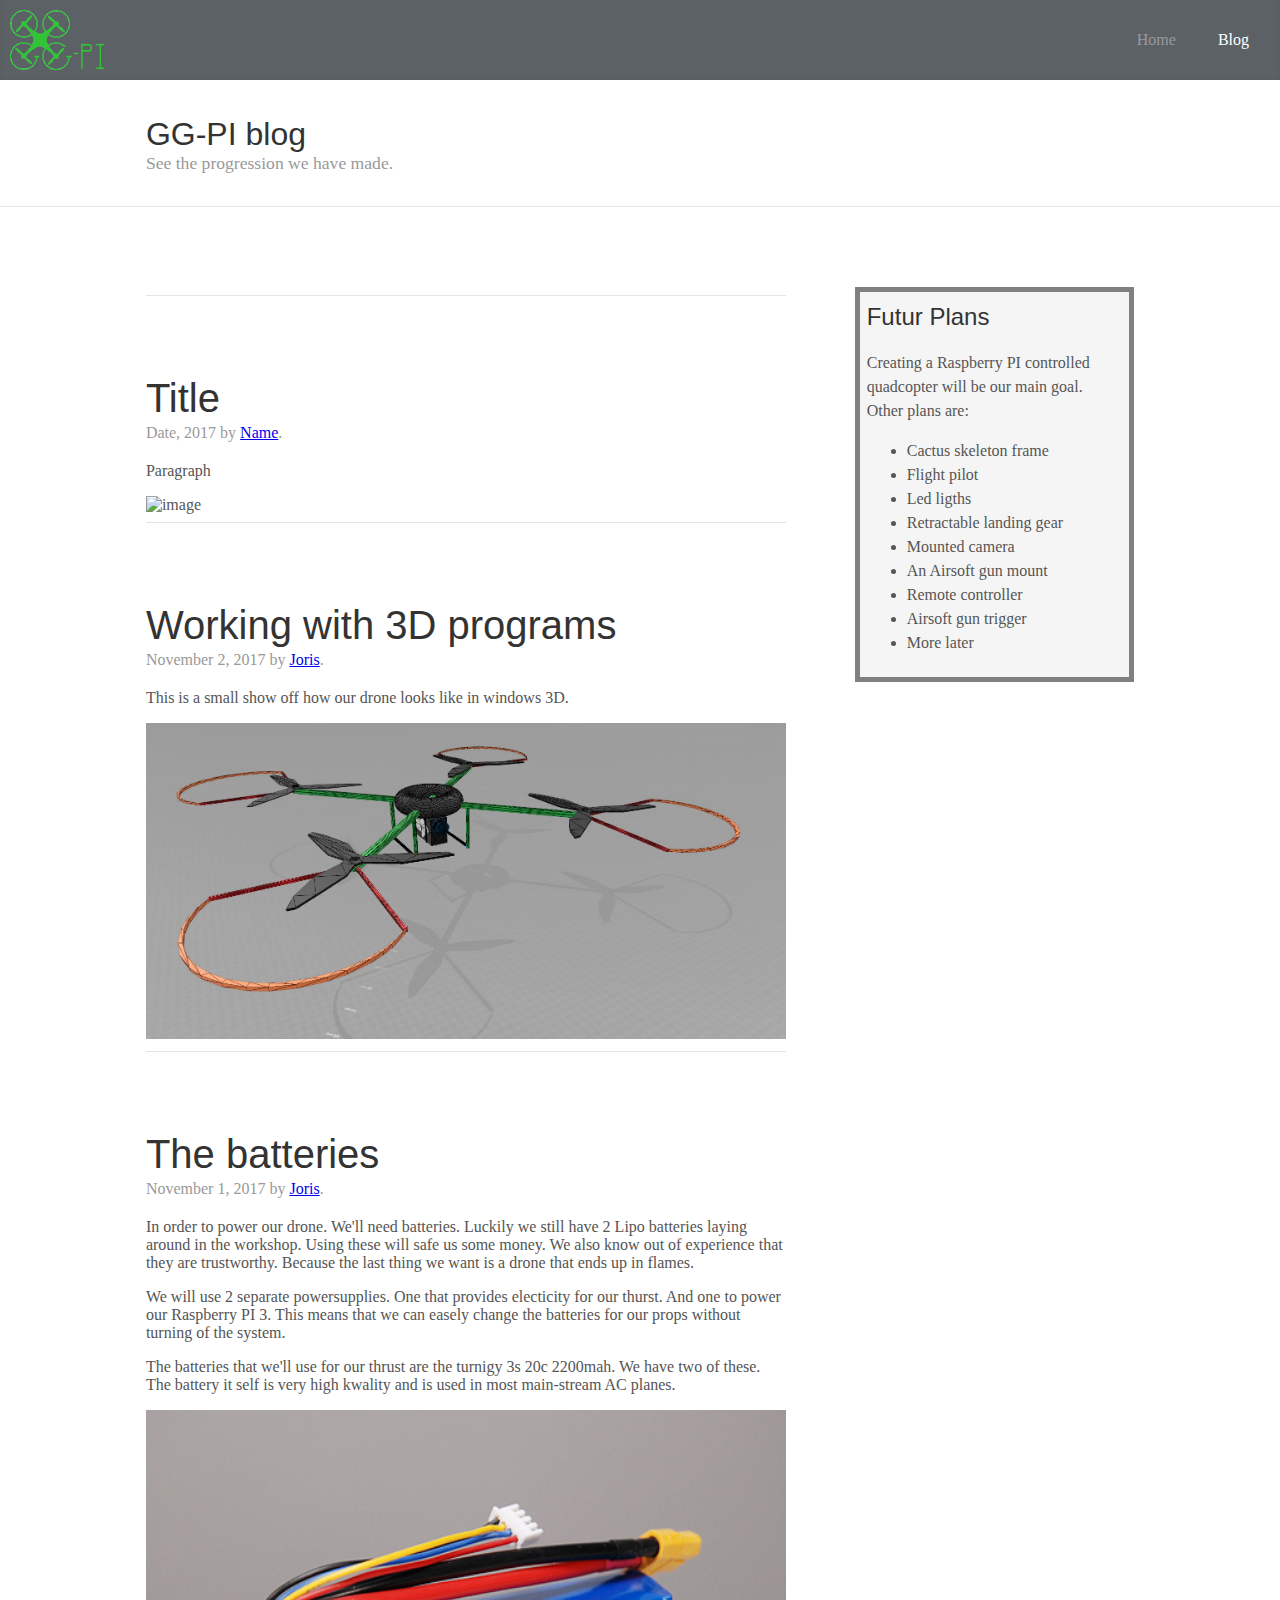
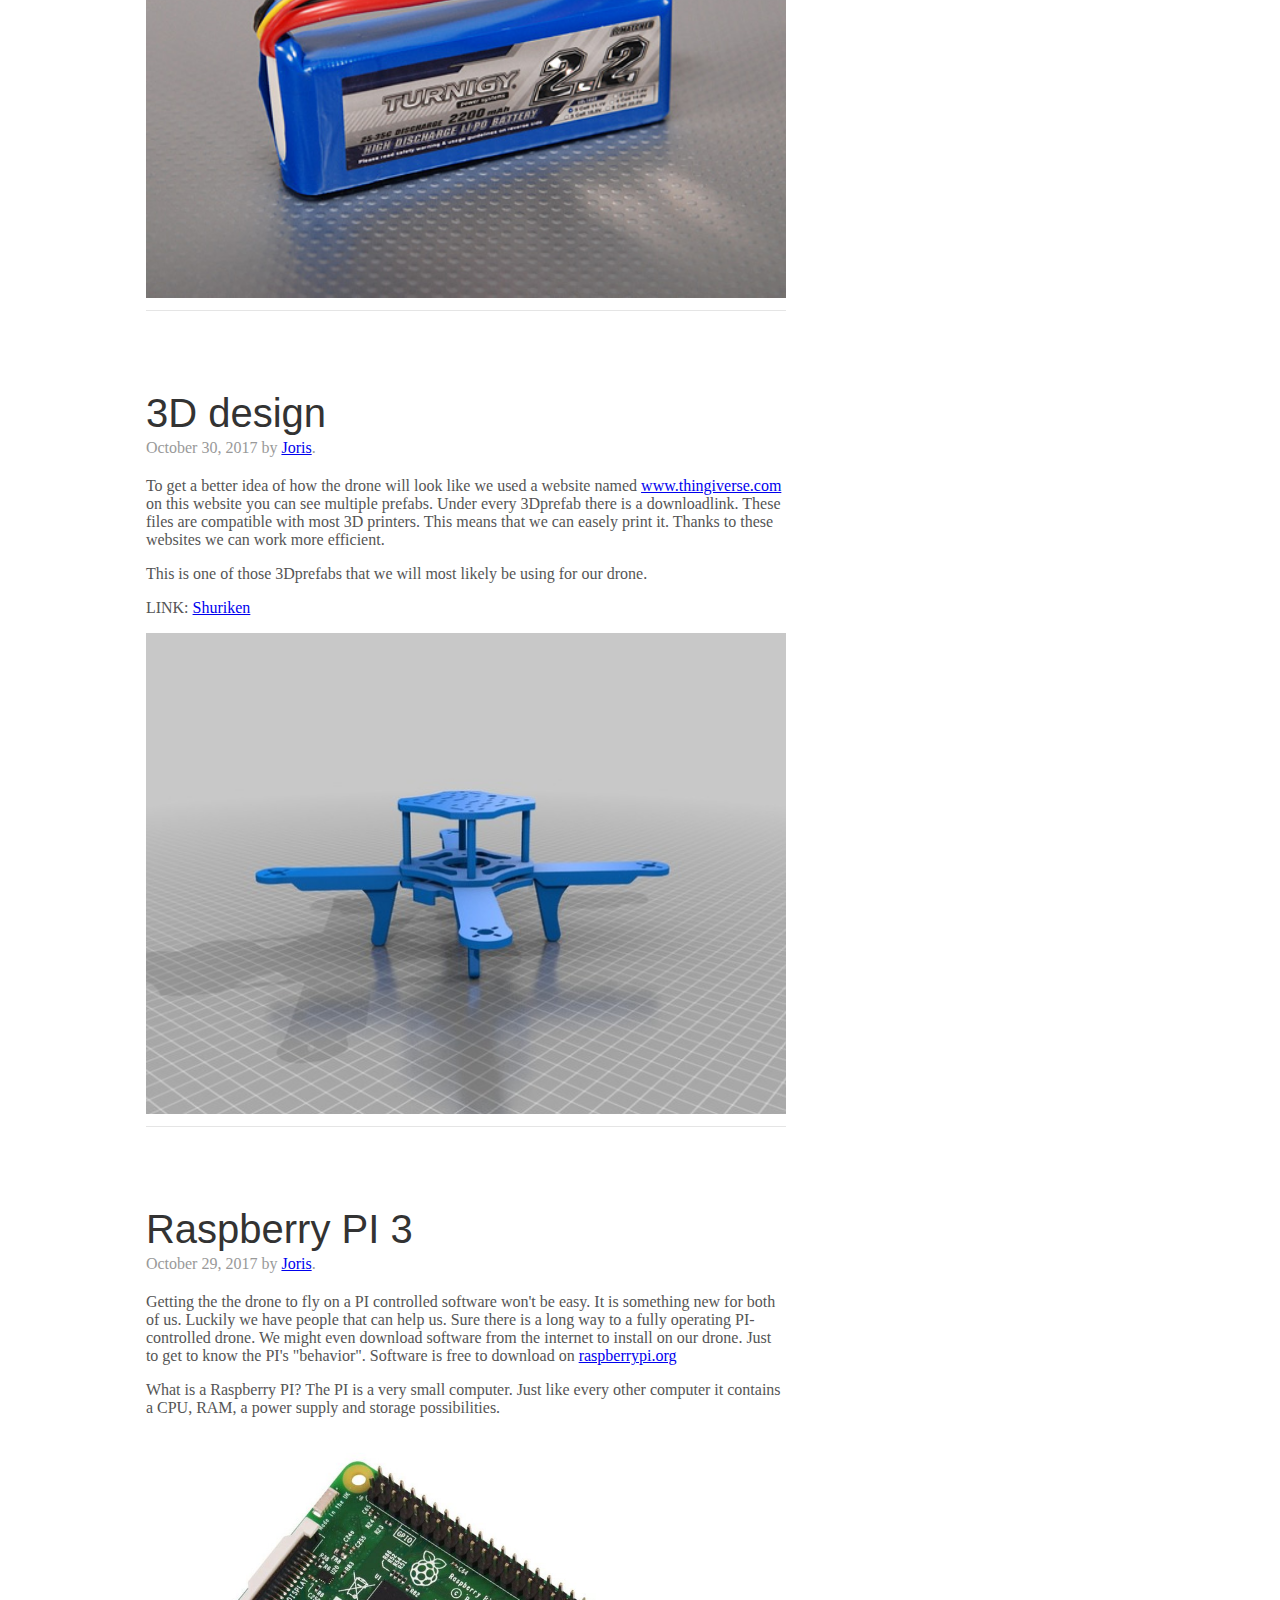
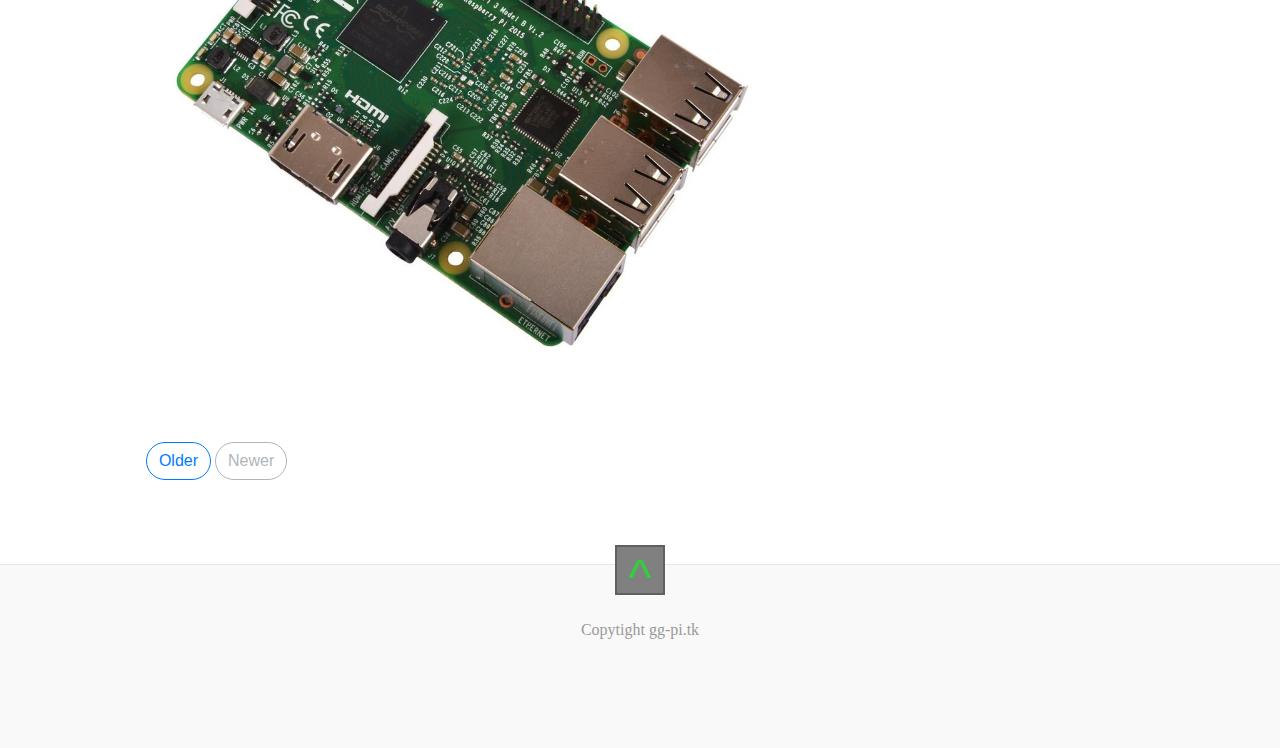
==== commit 361d5eff: "Update site, redo everything, new branch." ====
--- a/blog.html
+++ b/blog.html
@@ -1,304 +1,244 @@
 <!DOCTYPE html>
+
 <html lang="en">
+
   <head>
-	
-	<title>GG-PI Blog</title>
+    
+	<!-- title -->
+    <title>GG-PI Website</title>
+	
+	<!-- logo -->
 	<link rel="icon" type="image/png" href="assets/favicon.png">
-  
-	<!-- Required meta tags -->
-    <meta charset="utf-8">
-	<meta name="description" content="GG-PI website">
-	<meta name="keywords" content="GG-PI, Drone, Raspberry, Raspberry PI, PI, Quadcopter">
-	<meta name="author" content="Jens Van Humbeeck">
-    <meta name="viewport" content="width=device-width, initial-scale=1, shrink-to-fit=no">
-
-    <!-- Bootstrap CSS -->
-    <link rel="stylesheet" type="text/css" href="css/bootstrap.min.css" >
-	<link rel="stylesheet" type="text/css" href="css/style.css" >
-	
-    <title>GG-PI Blog</title>
+	
+	<!-- search engine info -->
+	<meta charset="UTF-8">
+	<meta name="description" content="GG-PI Blog">
+	<meta name="author" content="Jens Van Humbeeck &#38; Joris Van Duyse">
+	<meta name="keywords" content="GG-PI, Drone, Raspberry, Raspberry PI, PI, Quadcopter, Blog">
+	<meta name="viewport" content="width=device-width, initial-scale=1, shrink-to-fit=no">
+	
+	<!-- stylesheets -->
+	<link rel="stylesheet" type="text/css" href="css/blog_style.css" >
+	
   </head>
   
   <body>
-  
-    <!-- navbar -->
-	<nav class="navbar navbar-expand-sm navbar-dark fixed-top bg-dark">
-	  <a class="navbar-brand space" href="index.html">
-		<img src="assets/logo.png" width="90" height="50" alt="">
+    
+	<!-- navbar -->
+	<div id="navbar" state="false">
+	  
+	  <!-- logo -->
+	  <a href="index.html">
+	    <img id="logo" src="assets/logo.png">
 	  </a>
-	  <button class="navbar-toggler" type="button" data-toggle="collapse" data-target="#navbarCollapse" aria-controls="navbarCollapse" aria-expanded="false" aria-label="Toggle navigation">
-		<span class="navbar-toggler-icon"></span>
-	  </button>
-
-	  <div class="collapse navbar-collapse" id="navbarCollapse">
-		<ul class="navbar-nav ml-auto">
-		  <li class="nav-item space">
-			<a class="nav-link" href="index.html">Home</a>
-		  </li>
-		  <li class="nav-item active space">
-			<a class="nav-link" href="#">Blog <span class="sr-only">(current)</span></a>
-		  </li>
+	  
+	  <!-- buttons -->
+	  <div id="buttons">
+	    <ul class="list">
+		  <li><a id="bhome" href="index.html">Home</a></li>
+		  <li><a href="blog.html" class="active">Blog</a></li>
 		</ul>
 	  </div>
-	</nav>
-	<!-- end navbar -->
-	  
-	<!-- blog -->
-	<div class="blog-header">
-	  <div class="container">
-	    <h1 class="blog-title">GG-PI Blog</h1>
-		<p class="lead blog-description">Our project progression.</p>
-	  </div>
-	</div>
-	
-	<div class="container">
-	  <div class="row">	  
-	    <!-- blog main -->
-		<div class="col-sm-8 blog-main">
-		<!-- blog post -->
-		  <div class="blog-post">
-            <h2 class="blog-post-title">Working with 3D programs</h2>
-			<p class="blog-post-meta">November 2, 2017 by <a href="index.html#who">Joris</a></p>
-			<p>This is a small show off how our drone looks like in windows 3D.</p>
-			<img id="3D Drone" class="img-fluid" src="assets/3Ddrone.jpg" alt="3D Drone">	
+	  
+	  <!-- collapse -->
+	  <div id="collapse">
+	    <button id="collapsor">&#9776;</button>
+	  </div>
+	  
+	  
+	</div>
+	
+	<!-- header -->
+	<div id="home" class="header">
+	  <h1>GG-PI blog</h1>
+	  <p>See the progression we have made.</p>
+	</div>
+	
+	<!-- separater -->
+	<hr class="separator">
+	
+	<!-- right side panel -->
+	<div class="sidebar">
+	  <h4>Futur Plans</h4>
+	  <p>Creating a Raspberry PI controlled quadcopter will be our main goal. Other plans are:</p>
+	  <ul>
+        <li>Cactus skeleton frame</li>
+        <li>Flight pilot</li>
+        <li>Led ligths</li>
+		<li>Retractable landing gear</li>
+		<li>Mounted camera</li>
+		<li>An Airsoft gun mount</li>
+		<li>Remote controller</li>
+		<li>Airsoft gun trigger</li>
+		<li>More later</li>
+      </ul>
+	</div>
+	
+	<!-- blog posts -->
+	<div class="posts">
+	  
+	  <!-- separater (for splitting the post section from the sidebar with a screen smaller then 600px) -->
+	  <hr class="separator resp">
+	  
+	  <!-- blog post example -->
+	  <div class="post">
+	    
+		<!-- separater -->
+		<hr class="separator">
+		
+	    <h2>Title</h2>
+		<p class="meta">Date, 2017 by <a href="index.html#who">Name</a>.</p>
+		<p>Paragraph</p>
+		<img src="assets/" alt="image"></img>
+		
+	  </div>
+	  
+	  <!-- blog post -->
+	  <div class="post">
+	    
+		<!-- separater -->
+		<hr class="separator">
+		
+	    <h2>Working with 3D programs</h2>
+		<p class="meta">November 2, 2017 by <a href="index.html#who">Joris</a>.</p>
+		<p>This is a small show off how our drone looks like in windows 3D.</p>
+		<img src="assets/3Ddrone.jpg" alt="3dDrone"></img>
+		
+	  </div>
+	  
+	  <!-- blog post -->
+	  <div class="post">
+	    
+		<!-- separater -->
+		<hr class="separator">
+		
+	    <h2>The batteries</h2>
+		<p class="meta">November 1, 2017 by <a href="index.html#who">Joris</a>.</p>
+		<p>In order to power our drone. We'll need batteries. Luckily we still have 2 Lipo batteries laying around in the workshop. Using these will safe us some money. We also know out of experience that they are trustworthy. Because the last thing we want is a drone that ends up in flames.</p>
 			
-          </div>
-		
-		<!-- blog post -->
-		  <div class="blog-post">
-            <h2 class="blog-post-title">The batteries</h2>
-			<p class="blog-post-meta">November 1, 2017 by <a href="index.html#who">Joris</a></p>
-			<p>In order to power our drone. We'll need batteries. Luckily we still have 2 Lipo batteries laying around in the workshop. Using these will safe us some money. We also know out of experience that they are trustworthy. Because the last thing we want is a drone that ends up in flames.</p>
+		<p>We will use 2 separate powersupplies. One that provides electicity for our thurst. And one to power our Raspberry PI 3. This means that we can easely change the batteries for our props without turning of the system.</p> 
+		<p>The batteries that we'll use for our thrust are the turnigy 3s 20c 2200mah. We have two of these. The battery it self is very high kwality and is used in most main-stream AC planes.</p>
+		<img src="assets/battery.jpg" alt="battery"></img>
+		
+	  </div>
+	  
+	  <!-- blog post -->
+	  <div class="post">
+	    
+		<!-- separater -->
+		<hr class="separator">
+		
+	    <h2>3D design</h2>
+		<p class="meta">October 30, 2017 by <a href="index.html#who">Joris</a>.</p>
+		<p>To get a better idea of how the drone will look like we used a website named <a href="https://www.thingiverse.com">www.thingiverse.com</a> on this website you can see multiple prefabs. Under every 3Dprefab there is a downloadlink. These files are compatible with most 3D printers. This means that we can easely print it. Thanks to these websites we can work more efficient.</p>
 			
-			<p>We will use 2 separate powersupplies. One that provides electicity for our thurst. And one to power our Raspberry PI 3. This means that we can easely change the batteries for our props without turning of the system.</p> 
-			<p>The batteries that we'll use for our thrust are the turnigy 3s 20c 2200mah. We have two of these. The battery it self is very high kwality and is used in most main-stream AC planes.</a></p>
-			<img id="turnigy" class="img-fluid" src="assets/battery.jpg" alt="battery">	
-			
-          </div>
-		
-		<!-- blog post -->
-		  <div class="blog-post">
-            <h2 class="blog-post-title">3D design</h2>
-			<p class="blog-post-meta">October 30, 2017 by <a href="index.html#who">Joris</a></p>
-			<p>To get a better idea of how the drone will look like we used a website named <a href="https://www.thingiverse.com">www.thingiverse.com</a> on this website you can see multiple prefabs. Under every 3Dprefab there is a downloadlink. These files are compatible with most 3D printers. This means that we can easely print it. Thanks to these websites we can work more efficient.</p>
-			
-			<p>This is one of those 3Dprefabs that we will most likely be using for our drone.</p> 
-			<p>LINK: <a href="https://www.thingiverse.com/thing:2269499">Shuriken</a></p>
-			<img id="3D2" class="img-fluid" src="assets/3D2.jpg" alt="3D2">	
-			
-          </div>
-		    
-		<!-- blog post -->
-		  <div class="blog-post">
-            <h2 class="blog-post-title">Raspberry PI 3</h2>
-			<p class="blog-post-meta">October 29, 2017 by <a href="index.html#who">Joris</a></p>
-			<p>Getting the the drone to fly on a PI controlled software won't be easy. It is something new for both of us. Luckily we have people that can help us. Sure there is a long way to a fully operating PI-controlled drone. We might even download software from the internet to install on our drone. Just to get to know the PI's "behavior". Software is free to download on <a href="https://www.raspberrypi.org">raspberrypi.org</a></p>
+		<p>This is one of those 3Dprefabs that we will most likely be using for our drone.</p> 
+		<p>LINK: <a href="https://www.thingiverse.com/thing:2269499">Shuriken</a></p>
+		<img src="assets/3D2.jpg" alt="3D2"></img>
+		
+	  </div>
+	  
+	  <!-- blog post -->
+	  <div class="post">
+	    
+		<!-- separater -->
+		<hr class="separator">
+		
+	    <h2>Raspberry PI 3</h2>
+		<p class="meta">October 29, 2017 by <a href="index.html#who">Joris</a>.</p>
+		<p>Getting the the drone to fly on a PI controlled software won't be easy. It is something new for both of us. Luckily we have people that can help us. Sure there is a long way to a fully operating PI-controlled drone. We might even download software from the internet to install on our drone. Just to get to know the PI's "behavior". Software is free to download on <a href="https://www.raspberrypi.org">raspberrypi.org</a></p>
 			
 			<p>What is a Raspberry PI? The PI is a very small computer. Just like every other computer it contains a CPU, RAM, a power supply and storage possibilities.</p>
-			 <img id="PI3" class="img-fluid" src="assets/PI3.jpg" alt="PI3">	
-			
-			<p>The Raspberrt PI 3 has a Cortex A53 1.2 GHz processor and 1GB of DDR2 RAM. Its powersupply is connected with a micro-USB port. So it can be connected to a batterypack. It weighs 45gram. And has a built-in Wifi and Bluetooth 4.2 connection. The Raspberry PI3 model B costs around 40€. We will buy it from <a href="https://www.megekko.nl/product/2033/162599/Raspberry-Pi/Raspberry-Pi-3-Model-B-1GB/">Megekko.nl</a></p>
-          </div>
-		  <hr id="plan" class="featurette-divider">
-		  
-		  <!-- blog post -->
-		  <div class="blog-post">
-            <h2 class="blog-post-title">Mindmap</h2>
-	        <p class="blog-post-meta">October 21, 2017 by <a href="#">Joris/Jens</a></p>
-	  
-	        <p>This mindmap shows all the futur objectives. Some are possible and some aren't. Having fantasy is important. But to be able to really built something is so much better. That is why we made this mindmap. It is an easy road to follow and it gives us a good foundation to start on. A clear path is something that is of major import when you're creating a project off this size.</p>
+		<img src="assets/PI3.jpg" alt="PI3"></img>
+		
+	  </div>
+	  
+	  <!-- blog post -->
+	  <div class="post">
+	    
+		<!-- separater -->
+		<hr class="separator">
+		
+	    <h2>Mindmap</h2>
+		<p class="meta">October 21, 2017 by <a href="index.html#who">Joris</a>.</p>
+		<p>This mindmap shows all the futur objectives. Some are possible and some aren't. Having fantasy is important. But to be able to really built something is so much better. That is why we made this mindmap. It is an easy road to follow and it gives us a good foundation to start on. A clear path is something that is of major import when you're creating a project off this size.</p>
 	        <p>You can click on the picture down below. But if you want to explore our mindmap even better then just looking at a picture just go to: <a href="https://mm.tt/975947672?t=UG2Q2uHqL2">GG-PI Mindmap</a> "No login required".</p> 
 			<p>Or if you want to create your own mindmap. Go to: <a href="https://www.mindmeister.com">Mindmeister.com</a>.</p>
-		    <img id="mindmap" class="img-fluid" src="assets/mindmap.jpg" alt="mindmap">	  
-			
-		  </div>
-		  <hr class="featurette-divider">
-		  
-		  <!-- blog post -->
-		  <div class="blog-post">
-            <h2 class="blog-post-title">The electrical circuit</h2>
-            <p class="blog-post-meta">October 17, 2017 by <a href="index.html#who">Jens / Joris</a></p>
+		<img src="assets/mindmap.jpg" alt="mindmap"></img>
+		
+	  </div>
+	  
+	  <!-- blog post -->
+	  <div class="post">
+	    
+		<!-- separater -->
+		<hr class="separator">
+		
+	    <h2>Design</h2>
+		<p class="meta">October 20, 2017 by <a href="index.html#who">Joris</a>.</p>
+		<p>There are a couple of things that we want to built. Thse are sort of upgrades of the drone. Building these things wont be easy. We will need the drone design to be able to upgrade it.</p>
+		<img src="assets/3D3.jpg" alt="3d3"></img>
+		
+	  </div>
+	  
+	  <!-- blog post -->
+	  <div class="post">
+	  
+	    <!-- separater -->
+		<hr class="separator">
+		
+	    <h2>The electrical circuit</h2>
+		<p class="meta">October 17, 2017 by <a href="index.html#who">Jens</a>.</p>
+		<p>This is our electric circuit. We used a program named Fritzing to really show the tech side of our drone. In this sketch everything that is on the tech side is included. Thist makes it easyier to work with as a blueprint for the electrical design of the drone.</p>
+		<img src="assets/fritz.png" alt="looks image"></img>
+	  </div>
+	  
+	  <!-- blog post -->
+	  <div class="post">
+	  
+	    <!-- separater -->
+		<hr class="separator">
+		
+	    <h2>The looks</h2>
+		<p class="meta">October 15, 2017 by <a href="index.html#who">Jens</a>.</p>
+		<p>A fast sketch of how it will looks.</p>
+		<img src="assets/sketch.jpg" alt="looks image"></img>
+	  </div>
+	  
+	  <!-- button to show more posts -->
+	  <div class="pagination">
+	    
+		<button id="older" class="pagbtn" href="">Older</button>
+		<button id="newer" class="pagbtn disabled" href="">Newer</button>
+		
+	  </div>
+	  
+	</div>
+	
+	<!-- footer -->
+	<div class="footer">
+	  <!-- copyright -->
+	  <p>Copytight gg-pi.tk</p>
+	  
+	  <!-- button to top -->
+	  <button id="back">&#94;</button>
+	  
+	</div>
+	
+	<!-- img viewer -->
+	<div id="holder">
+	  
+	  <!-- close button -->
+	  <button id="close">&#10006;</button>
+	  
+	  <!-- image holder -->
+	  <img src="">
+	  
+	</div>
+	
+	<!-- javascripts -->
+	<script src="js/blog_script.js"></script>
+	
+  </body>
 
-            <p>This is our electric circuit. We used a program named <a href="http://fritzing.org">Fritzing</a> to really show the tech side of our drone. In this sketch everything that is on the tech side is included. Thist makes it easyier to work with as a blueprint for the electrical design of the drone.</p>
-			<img id="circuit" class="img-fluid" src="assets/fritz.png" alt="Electronics">
-          </div>
-		  <hr class="featurette-divider">
-		  
-		  <!-- blog post -->
-		  <div class="blog-post">
-            <h2 class="blog-post-title">Design</h2>
-			<p class="blog-post-meta">October 20, 2017 by <a href="index.html#who">Joris</a></p>
-			<p>There are a couple of things that we want to built. Thse are sort of upgrades of the drone. Building these things wont be easy. We will need the drone design to be able to upgrade it.</p>
-			<img id="design" class="img-fluid" src="assets/3D3.jpg" alt="3D3"
-          </div>
-		  <hr class="featurette-divider">
-		  
-		  <!-- blog post -->
-		  <div class="blog-post">
-            <h2 class="blog-post-title">The looks</h2>
-            <p class="blog-post-meta">October 15, 2017 by <a href="index.html#who">Jens</a></p>
-
-            <p>A blueprint of the drone.</p>
-            <img id="blue" class="img-fluid" src="assets/sketch.jpg" alt="sketch">
-            
-          </div>
-		  <hr class="featurette-divider">
-		  
-		  <!-- blog post -->
-		  <div class="blog-post">
-            <h2 class="blog-post-title">The features</h2>
-            <p class="blog-post-meta">October 15, 2017 by <a href="index.html#who">Jens</a></p>
-			<p>Here are our features.</p>
-            <ul>
-			  <li>A camera mount</li>
-			  <li>Retractable landing gear</li>
-			  <li>Led lights (red at the left, green on the right Back under P.O.V)</li>
-			  <li>Cactus skeleton frame (is it printable ?)</li>
-			  <li>Selfmade flight controller (to difficult ?)</li>
-			  <li>Gyroscope to balance the drone</li>
-			  <li>Some batteries</li>
-			</ul>
-			
-          </div>
-		  <hr class="featurette-divider">
-		  
-		  
-		  <!-- blog post -->
-		  <div class="blog-post">
-            <h2 class="blog-post-title">Our project Info</h2>
-            <p class="blog-post-meta">October 17, 2017 by <a href="index.html#who">Jens / Joris</a></p>
-
-            <p>In this project we will creating a quadcopter. As motherboard we will use a Raspberry PI. This motherboard will be able to control the landing gear, the led lights, the flight pilot and much more. We had this idee because we both love flying and because we couldn't wait to create something on our own. We got the assignment to do whatever we wanted and the first thing we thought of was this. It wasn't an easy idee because we knew what we were getting our selfs in to. Our motivation was just unstoppable. Then a couple of days later we thought that building a drone was something. Yes. Upgrading it would give us the opportunity to work on this project for the entire year. So we started to speculate about a couple nice idees. Some exeples of these are: a cactus skeleton frame, it gives us the best cooling for all the components and looks very nice. We also thought about a retractable landing gear so it'll be more aerodynamic.</p>
-          </div>
-		  
-		  
-		  <!-- pagination -->
-		  <nav class="blog-pagination">
-            <a class="btn btn-outline-primary" href="#">Newer</a>
-            <a class="btn btn-outline-secondary disabled" href="#">Older</a>
-          </nav>
-		</div>
-		
-		<!-- blog sidebar -->
-		<div class="col-sm-3 offset-sm-1 blog-sidebar">
-          <div class="sidebar-module sidebar-module-inset">
-            <h4>Futur Plans</h4>
-            <p>Creating a Raspberry PI controlled quadcopter will be our main goal. Other plans are: 
-			<ul>
-              <li>Cactus skeleton frame</li>
-              <li>Flight pilot</li>
-              <li>Led ligths</li>
-			  <li>Retractable landing gear</li>
-			  <li>Mounted camera</li>
-			  <li>An Airsoft gun mount</li>
-			  <li>Remote controller</li>
-			<li>Airsoft gun trigger</li>
-				<li>More later</li>
-			  
-            </ul>
-			</p>
-          </div>
-        </div>
-		
-	  </div>
-	</div>
-	<!--end blog -->
-	  
-	<!-- The Modal -->
-	<div id="myModal" class="modal">
-	  <span class="close">close</span>
-	  <img class="modal-content img-fluid" id="img01">
-	  <div id="caption"></div>
-	</div>
-	  
-	<!-- footer -->
-	<footer class="blog-footer">
-      <p>
-	    <a href="#">Back to top</a>
-    </footer>
-	<!-- end footer -->
-	
-	<!-- Optional JavaScript -->
-    <!-- jQuery first, then Popper.js, then Bootstrap JS -->
-    <script src="js/jquery-3.2.1.slim.min.js"></script>
-    <script src="js/popper.min.js"></script>
-    <script src="js/bootstrap.min.js"></script>
-	<script src="js/jquery.min.js"></script>
-	<script src="js/jquery.contenthover.min.js"></script>
-	
-	<script>
-	// Get the modal
-	var modal = document.getElementById('myModal');
-
-	// Get the image and insert it inside the modal - use its "alt" text as a caption
-	var img = document.getElementById('blue');
-	var img2 = document.getElementById('design');
-	var img3 = document.getElementById('circuit');
-	var img4 = document.getElementById('mindmap');
-	var img5 = document.getElementById('mindmap');
-	var img6 = document.getElementById('PI3');
-	var img7 = document.getElementById('3D2');
-	var img8 = document.getElementById('turnigy');
-	var img9 = document.getElementById('3D Drone');
-	var modalImg = document.getElementById("img01");
-	var captionText = document.getElementById("caption");
-	
-	//handle click for myImg
-	img.onclick = function(){
-		modal.style.display = "block";
-		modalImg.src = this.src;
-	}
-	
-	//handle click for myImg2
-	img2.onclick = function(){
-		modal.style.display = "block";
-		modalImg.src = this.src;
-	}
-	
-	//handle click for myImg3
-	img3.onclick = function(){
-		modal.style.display = "block";
-		modalImg.src = this.src;
-	}
-	
-	//handle click for myImg4
-	img4.onclick = function(){
-		modal.style.display = "block";
-		modalImg.src = this.src;
-	}
-	
-	//handle click for myImg5
-	img5.onclick = function(){
-		modal.style.display = "block";
-		modalImg.src = this.src;
-	}
-	
-	//handle click for myImg4
-	img6.onclick = function(){
-		modal.style.display = "block";
-		modalImg.src = this.src;
-	}
-
-	//handle click for myImg4
-	img7.onclick = function(){
-		modal.style.display = "block";
-		modalImg.src = this.src;
-	}
-	
-	//handle click for myImg4
-	img8.onclick = function(){
-		modal.style.display = "block";
-		modalImg.src = this.src;
-	}
-
-	// Get the <span> element that closes the modal
-	var span = document.getElementsByClassName("close")[0];
-
-	// When the user clicks on <span> (x), close the modal
-	span.onclick = function() { 
-		modal.style.display = "none";
-	}
-	</script>
-	
-  </body>
-</html>
+</html>--- a/css/blog_style.css
+++ b/css/blog_style.css
@@ -0,0 +1,381 @@
+body{margin:0;padding: 0;z-index: 1;}
+
+/* navbar */
+#navbar {
+	position: fixed;
+	left: 0;
+	right: 0;
+	top: 0;
+	height: 60px;
+	padding: 10px;
+	-webkit-box-shadow: inset 0 -0.1rem 0.25rem rgba(0,0,0,.1);
+    box-shadow: inset 0 -0.1rem 0.25rem rgba(0,0,0,.1);
+	background-color: #343a40;
+	opacity: 0.8;
+    filter: alpha(opacity=80);
+	overflow: hidden;
+	z-index: 9;
+	transition: height 1s;
+    -moz-transition: height 1s;
+    -ms-transition: height 1s;
+    -o-transition: height 1s;
+    -webkit-transition: height 1s;
+}
+
+#buttons {
+	display: inline-block;
+	float: right;
+	height: 60px;
+	width: 75%;
+}
+
+#logo {
+	float: left;
+	display: inline-block;
+	width: 108px;
+	height: 60px;
+	
+}
+
+#logo:hover {
+	opacity: 0.7;
+    filter: alpha(opacity=70);
+}
+
+.list {
+	list-style-type: none;
+	height: 60px;
+	margin: 0px;
+	padding: 0px;
+	float: right;
+}
+
+.list li {
+	float: left; 
+	height: 60px;
+}
+
+.list a {
+	display: block;
+	color: gray;
+	text-align: center;
+	text-decoration: none;
+	padding: 21px;
+}
+
+.list a:hover {
+	-webkit-box-shadow: inset 0 -0.1rem 0.25rem rgba(0,0,0,.1);
+    box-shadow: inset 0 -0.1rem 0.25rem rgba(0,0,0,.1);
+	background-color: #1f2226;
+	opacity: 0.8;
+    filter: alpha(opacity=80);
+}
+
+#collapsor {
+	background-color: transparent;
+	border: none;
+	font-size: 30px;
+	text-align: center;
+	vertical-align: middle;
+	border: 3px solid gray;
+	border-radius: 8px;
+	margin: 10px;
+	padding: 0px;
+	height: 60px;
+	width: 60px;
+	color: white;
+	display: none;
+	float: right;
+}
+
+#collapsor:hover {
+	background-color: #343a40;
+	color: #DCDCDC;
+	opacity: 0.8;
+    filter: alpha(opacity=80);
+}
+
+.active {
+	color: white!important;
+}
+
+/* blog title */
+.header {
+	padding-top: 95px;
+	margin-left: 3%;
+}
+
+.header h1 {
+	font-family: "Helvetica Neue", Helvetica, Arial, sans-serif;
+	font-size: 2rem;
+	font-weight: normal;
+	    color: #333;
+	margin-bottom: 0;
+}
+
+.header p {
+	font-size: 1.1rem;
+	color: #999;
+	font-weight: 300;
+	margin-top: 0;
+	margin-bottom: 2rem;
+}
+
+/* sidebar */
+.sidebar {
+	display: inline-block;
+	position: relative;
+	float: right;
+	width: 30%;
+	margin: 0px;
+	margin-left: 0px;
+	margin-right: 3%;
+	padding: 0.5%;
+	background-color: #f5f5f5;
+	border: 5px solid #808080;
+	
+	/* inner elements */
+	margin-top: 0;
+    margin-bottom: 1rem;
+	font-family: Georgia, "Times New Roman", Times, serif;
+    color: #555;
+	font-size: 1rem;
+    font-weight: 400;
+	line-height: 1.5;
+}
+
+.sidebar h4 {
+	font-family: "Helvetica Neue", Helvetica, Arial, sans-serif;
+    font-weight: normal;
+    color: #333;
+	font-size: 1.5rem;
+	margin-bottom: .5rem;
+	margin-top: 0;
+}
+
+.sidebar p {
+	
+}
+
+/* blog posts */ 
+.posts {
+	display: inline-block;
+	position: relative;
+	float: left;
+	width: 60%;
+	margin: 0px;
+	margin-left: 3%;
+	margin-right: auto;
+}
+
+.post {
+	font-family: Georgia, "Times New Roman", Times, serif;
+    color: #555;
+	display: none;
+}
+
+.post h2 {
+	margin-bottom: .25rem;
+    font-size: 2.5rem;
+	font-family: "Helvetica Neue", Helvetica, Arial, sans-serif;
+    font-weight: normal;
+    color: #333;
+	line-height: 1.1;
+	margin-top: 0;
+}
+
+.post .meta {
+	margin-bottom: 1.25rem;
+    color: #999;
+}
+
+.post p {
+	margin-top: 0;
+    margin-bottom: 1rem;
+}
+
+.post img {
+	width: 100%;
+}
+
+.resp {
+	display: none;
+}
+
+.pagination {
+	margin-bottom: 4rem;
+	margin-top: 4rem;
+	
+}
+
+.pagbtn {
+	display: inline-block;
+	background-color: transparent;
+	color: #007bff;
+	border: none;
+	border: 1px solid #007bff;
+	border-radius: 2rem;
+	text-align: center;
+	vertical-align: middle;
+	padding: .375rem .75rem;
+	font-size: 1rem;
+	line-height: 1.5;
+	cursor: pointer;
+}
+
+.pagbtn:hover {
+	background-color: #007bff;
+	color: white;
+}
+
+.disabled {
+	color: #868e96;
+	border: 1px solid #868e96;
+	pointer-events: none;
+	opacity: .65;
+}
+
+.disabled:hover {
+	color: #868e96;
+	background-color: transparent;
+}
+
+/* columns */
+.separator {
+	margin-bottom: 5rem;
+	border: 0;
+	border-top: 1px solid rgba(0,0,0,.1);
+	box-sizing: content-box;
+    height: 0;
+    overflow: visible;
+}
+
+/* image holder */
+#holder {
+	display: none;
+	position: fixed;
+	z-index: 1;
+	top: 80px;
+	height: 100%;
+	width: 100%;
+	background-color: rgba(0, 0, 0, 0.9);
+}
+
+#holder button {
+	position: absolute;
+	top: 0;
+	right: 0;
+	padding: 0px 10px;
+	background-color: transparent;
+	border: none;
+	color: gray;
+	font-size: 45px;
+}
+
+#holder img {
+	position: relative;
+	max-width: calc(100% - 70px);
+	max-height: calc(100% - 100px);
+	margin: 10px;
+	margin-right: 70px;
+	margin-bottom: 90px;
+	left: 50%;
+    -webkit-transform: translate(-50%, 0);
+    transform: translate(-50%, 0);
+}
+
+/* footer */
+.footer {
+	display: inline-block;
+	position: relative;
+	width: 100%;
+	padding: 2.5rem 0;
+	margin-top: 20px;
+    color: #999;
+    text-align: center;
+    background-color: #f9f9f9;
+    border-top: .05rem solid #e5e5e5;
+}
+
+#back {
+	position: relative;
+	top: -110px;
+	margin-bottom: -110px;
+	background-color: gray;
+	border: 2px solid #5d6166;
+	color: #33cd3d;
+	font-size: 50px;
+	height: 50px;
+	width: 50px;
+}
+
+#back:hover {
+	background-color: #5d6166;
+	border: 2px solid gray;
+}
+
+/* media queries */
+@media screen and (max-width: 600px) {
+	/* navbar */
+	#collapsor {
+		display: inline-block;
+		position: fixed;
+		top: 0;
+		right: 0;
+	}
+	#buttons {
+		padding-top: 10px;
+		width: 100%;
+	}
+	.list {
+		width: 100%;
+		float: left;
+	}
+	.list>li {
+		width: 100%;
+	}
+	.list>li>a {
+		text-align: left;
+	}
+	
+	/* sidebar */
+	.sidebar {
+		display: block;
+		float: none;
+		width: auto;
+		max-width: none;
+		margin: 0px 5%;
+		margin-bottom: 5%;
+	}
+	/* posts */
+	.posts {
+		display: block;
+		float: none;
+		width: auto;
+		margin: 0px 5%;
+	}
+	.resp {
+		display: block;
+	}
+	/* header */
+	.header {
+		margin-left: 5%;
+	}
+}
+
+@media screen and (min-width: 1000px) {
+	/* column */
+	.posts {
+		margin-left: 11.4%;
+		margin-right: 5%;
+		width: 50%;
+	}
+	.sidebar {
+		margin-right: 11.4%;
+		width: 20%;
+	}
+	.header {
+		margin-left: 11.4%;
+	}
+	
+}